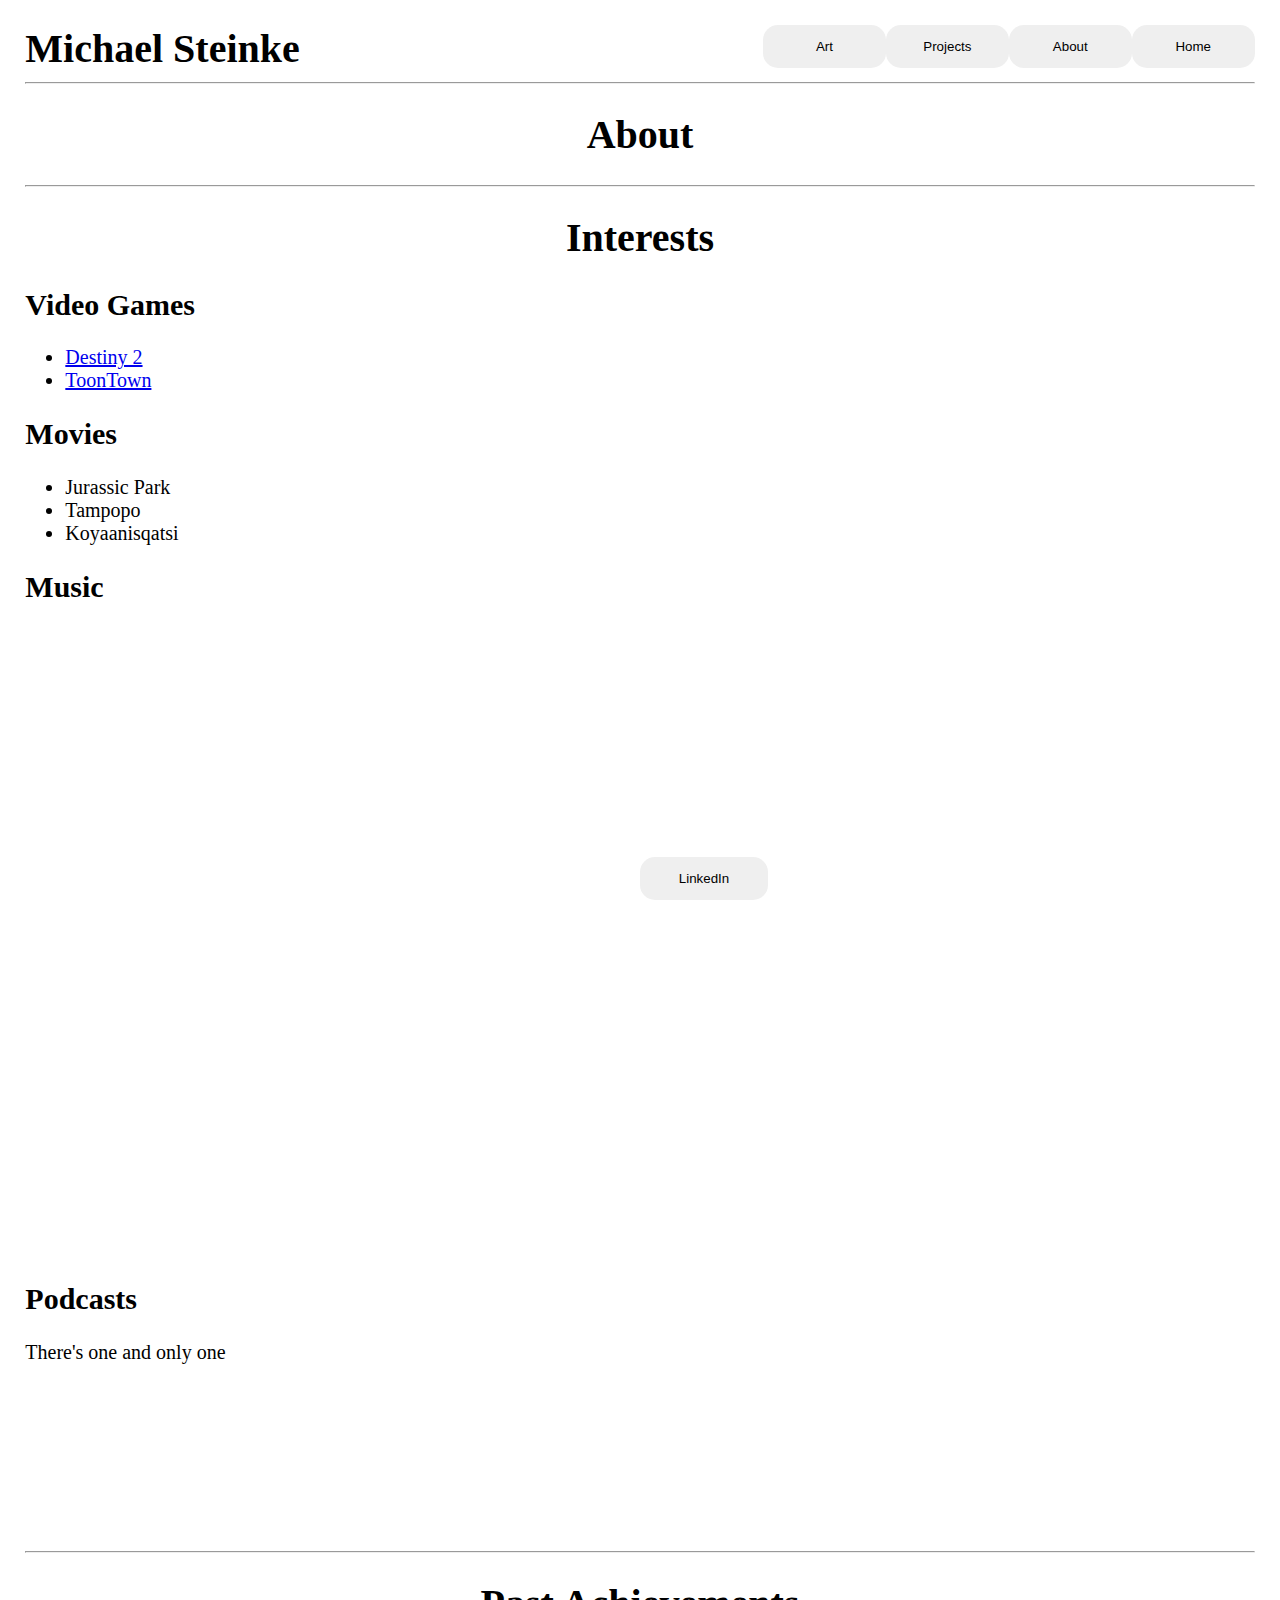
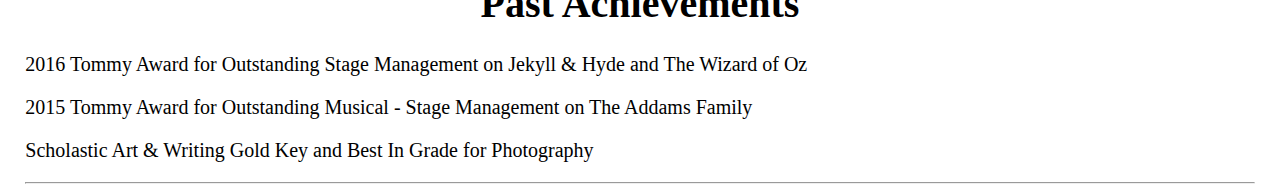
==== about.html @ d2adff9c "General update" ====
<!DOCTYPE html>
<html lang="en">
<head>
    <link rel="stylesheet" href="styles/style.css">
    <script src="https://code.jquery.com/jquery-3.7.0.js"></script>
    <script> 
        $(function(){
          $("#header").load("header.html"); 
          $("#footer").load("footer.html"); 
        });
    </script>
<body>
    <div id="header"></div> </head>

    <h1>About</h1>
    <hr>
    <h1>Interests</h1>

    <h2>Video Games</h2>
        <ul>
            <li><a href="https://www.bungie.net/7/en/Destiny">Destiny 2</a></li>
            <li><a href="https://www.toontownrewritten.com/">ToonTown</a></li>
        </ul>

    <h2>Movies</h2>
        <ul>
            <li><a>Jurassic Park</a></li>
            <li><a>Tampopo</a></li>
            <li><a>Koyaanisqatsi</a></li>
        </ul>

    <h2>Music</h2>
    <iframe style="border-radius:12px" src="https://open.spotify.com/embed/artist/5DD5GZd4ElmQTy9NleMvKJ?utm_source=generator" width="100%" height="152" frameBorder="0" allowfullscreen="" allow="autoplay; clipboard-write; encrypted-media; fullscreen; picture-in-picture" loading="lazy"></iframe>
    <iframe style="border-radius:12px" src="https://open.spotify.com/embed/artist/3CkvROUTQ6nRi9yQOcsB50?utm_source=generator" width="100%" height="152" frameBorder="0" allowfullscreen="" allow="autoplay; clipboard-write; encrypted-media; fullscreen; picture-in-picture" loading="lazy"></iframe>
    <iframe style="border-radius:12px" src="https://open.spotify.com/embed/artist/69lxxQvsfAIoQbB20bEPFC?utm_source=generator&theme=0" width="100%" height="152" frameBorder="0" allowfullscreen="" allow="autoplay; clipboard-write; encrypted-media; fullscreen; picture-in-picture" loading="lazy"></iframe>
    <iframe style="border-radius:12px" src="https://open.spotify.com/embed/artist/2LvhyFvUCDJ7gFuEBOcrM8?utm_source=generator&theme=0" width="100%" height="152" frameBorder="0" allowfullscreen="" allow="autoplay; clipboard-write; encrypted-media; fullscreen; picture-in-picture" loading="lazy"></iframe>

    <h2>Podcasts</h2>
    <p>There's one and only one</p>
    <iframe style="border-radius:12px" src="https://open.spotify.com/embed/show/5Sffly5o4mPetmnTR9zsWh?utm_source=generator" width="100%" height="152" frameBorder="0" allowfullscreen="" allow="autoplay; clipboard-write; encrypted-media; fullscreen; picture-in-picture" loading="lazy"></iframe>
    <hr>

    <h1>Past Achievements</h1>
    <p>2016 Tommy Award for Outstanding Stage Management on Jekyll & Hyde and The Wizard of Oz</p>
    <p>2015 Tommy Award for Outstanding Musical - Stage Management on The Addams Family</p>
    <p>Scholastic Art & Writing Gold Key and Best In Grade for Photography</p>

    <div id="footer"></div>
</body>
</html>
---- styles/style.css ----
body, html {
    height: 100%;
    margin: 1%;
    font-size: calc(15px + 0.390625vw); /* https://matthewjamestaylor.com/responsive-font-size */
}

#header-element {
    display: inline;
}

#footer-element {
    position: fixed;
    bottom: 0;
    left: 50%;
}

.tablink {
    float: right;
    border-radius: 15px;
    border: none;
    outline: none;
    cursor: pointer;
    padding: 14px 16px;
    width: 10%;
}

.tablink:hover {
    background-color: #e0218a;
}

img {
    border-radius: 15px;
    width: 50%;
}

h1 {
    text-align: center;
}

p {
    text-align: justify;
}
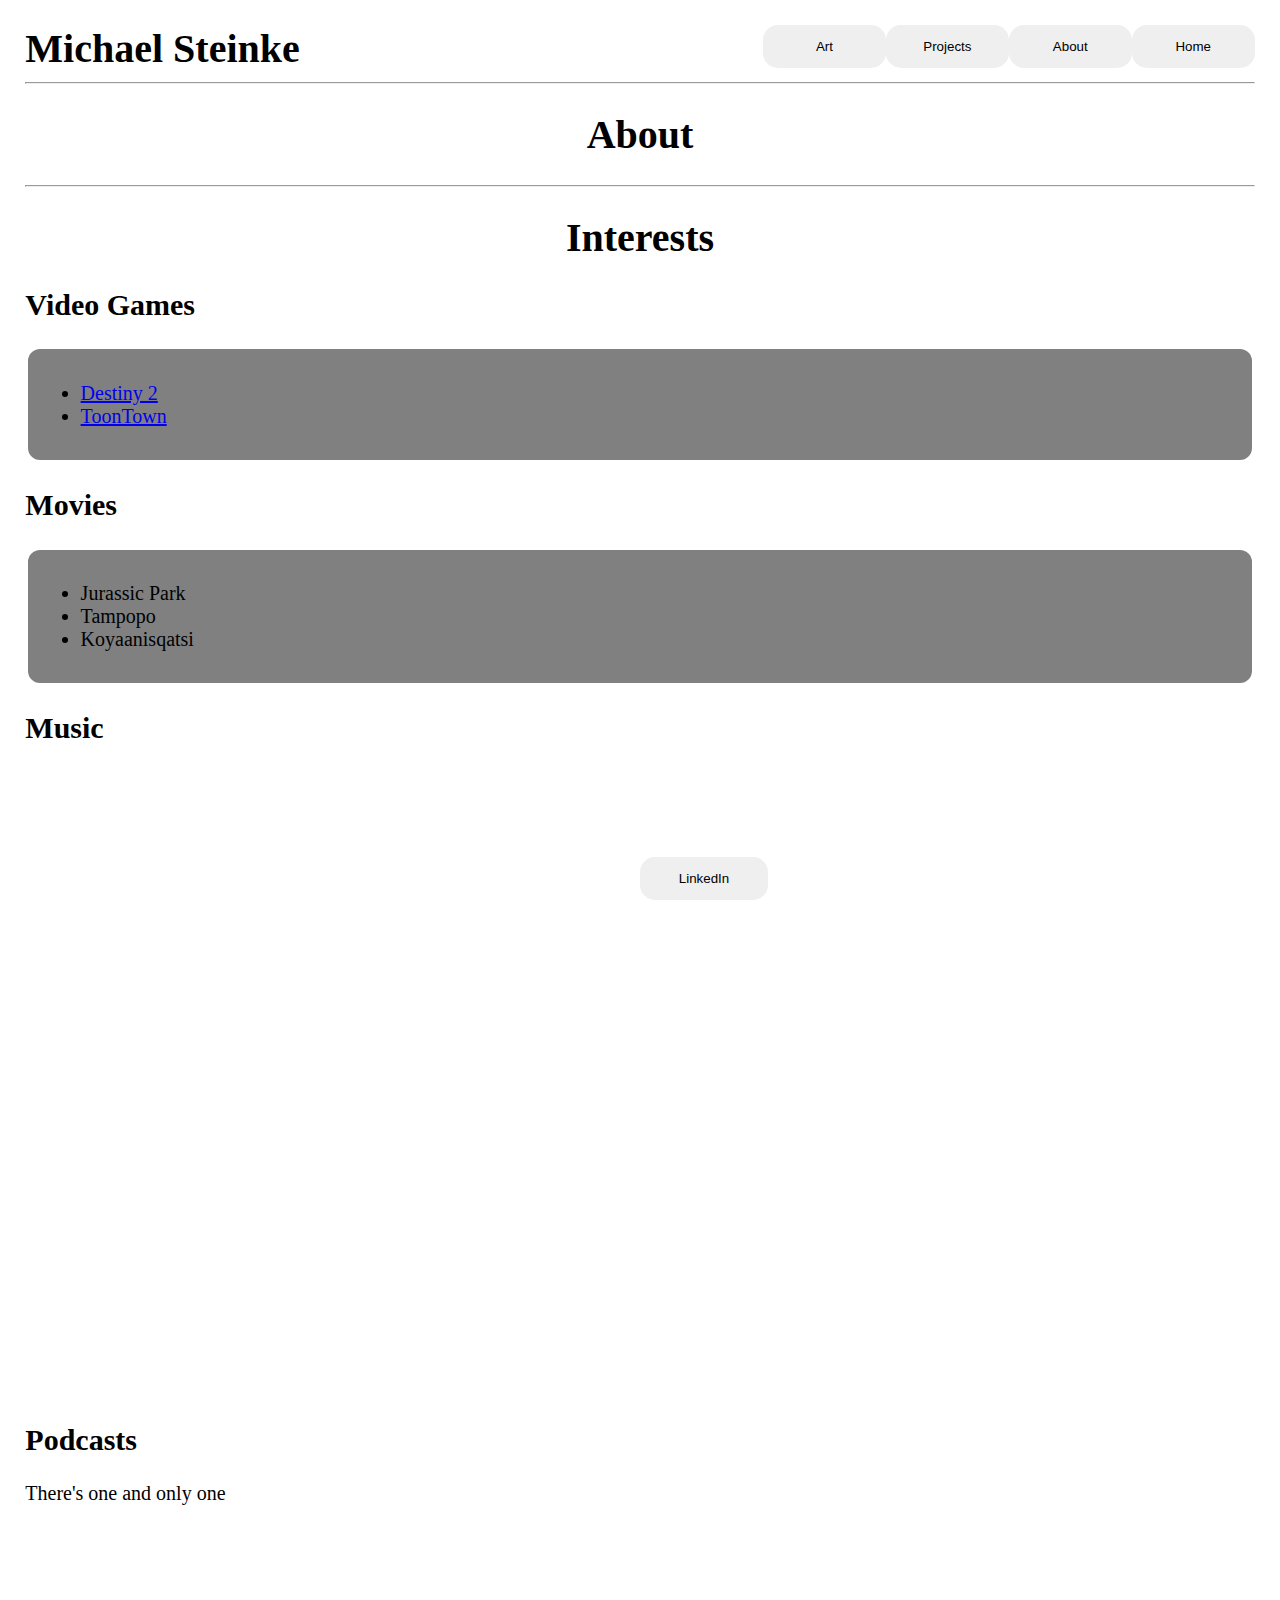
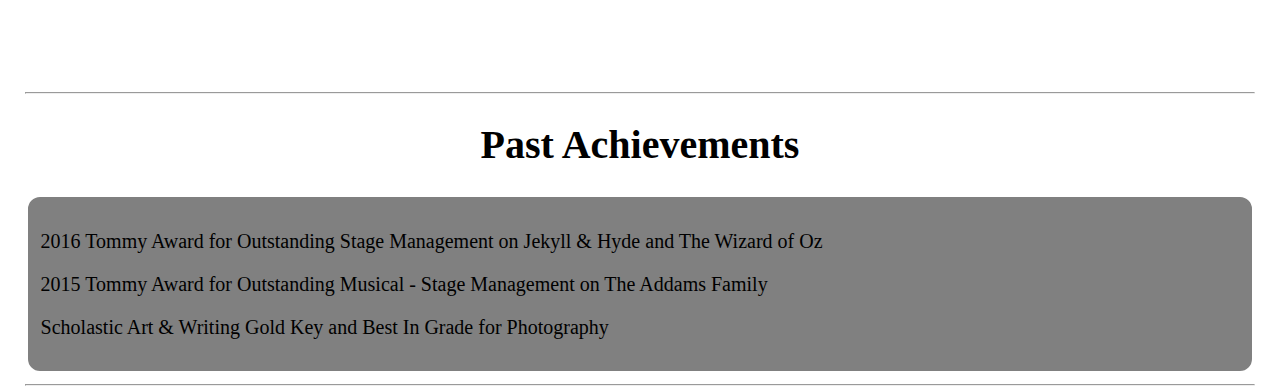
==== commit d389a6cd: "Added card class" ====
--- a/about.html
+++ b/about.html
@@ -17,17 +17,21 @@
     <h1>Interests</h1>
 
     <h2>Video Games</h2>
+    <div class="card">
         <ul>
             <li><a href="https://www.bungie.net/7/en/Destiny">Destiny 2</a></li>
             <li><a href="https://www.toontownrewritten.com/">ToonTown</a></li>
         </ul>
-
+    </div>
+    
     <h2>Movies</h2>
+    <div class="card">
         <ul>
             <li><a>Jurassic Park</a></li>
             <li><a>Tampopo</a></li>
             <li><a>Koyaanisqatsi</a></li>
         </ul>
+    </div>
 
     <h2>Music</h2>
     <iframe style="border-radius:12px" src="https://open.spotify.com/embed/artist/5DD5GZd4ElmQTy9NleMvKJ?utm_source=generator" width="100%" height="152" frameBorder="0" allowfullscreen="" allow="autoplay; clipboard-write; encrypted-media; fullscreen; picture-in-picture" loading="lazy"></iframe>
@@ -41,9 +45,11 @@
     <hr>
 
     <h1>Past Achievements</h1>
-    <p>2016 Tommy Award for Outstanding Stage Management on Jekyll & Hyde and The Wizard of Oz</p>
-    <p>2015 Tommy Award for Outstanding Musical - Stage Management on The Addams Family</p>
-    <p>Scholastic Art & Writing Gold Key and Best In Grade for Photography</p>
+    <div class="card">
+        <p>2016 Tommy Award for Outstanding Stage Management on Jekyll & Hyde and The Wizard of Oz</p>
+        <p>2015 Tommy Award for Outstanding Musical - Stage Management on The Addams Family</p>
+        <p>Scholastic Art & Writing Gold Key and Best In Grade for Photography</p>
+    </div>
 
     <div id="footer"></div>
 </body>
--- a/styles/style.css
+++ b/styles/style.css
@@ -28,6 +28,14 @@
     background-color: #e0218a;
 }
 
+.card {
+    background-color: gray;
+    border-radius: 15px;
+    padding: 1% 1%;
+    border-style: solid;
+    border-color: white;
+}
+
 img {
     border-radius: 15px;
     width: 50%;
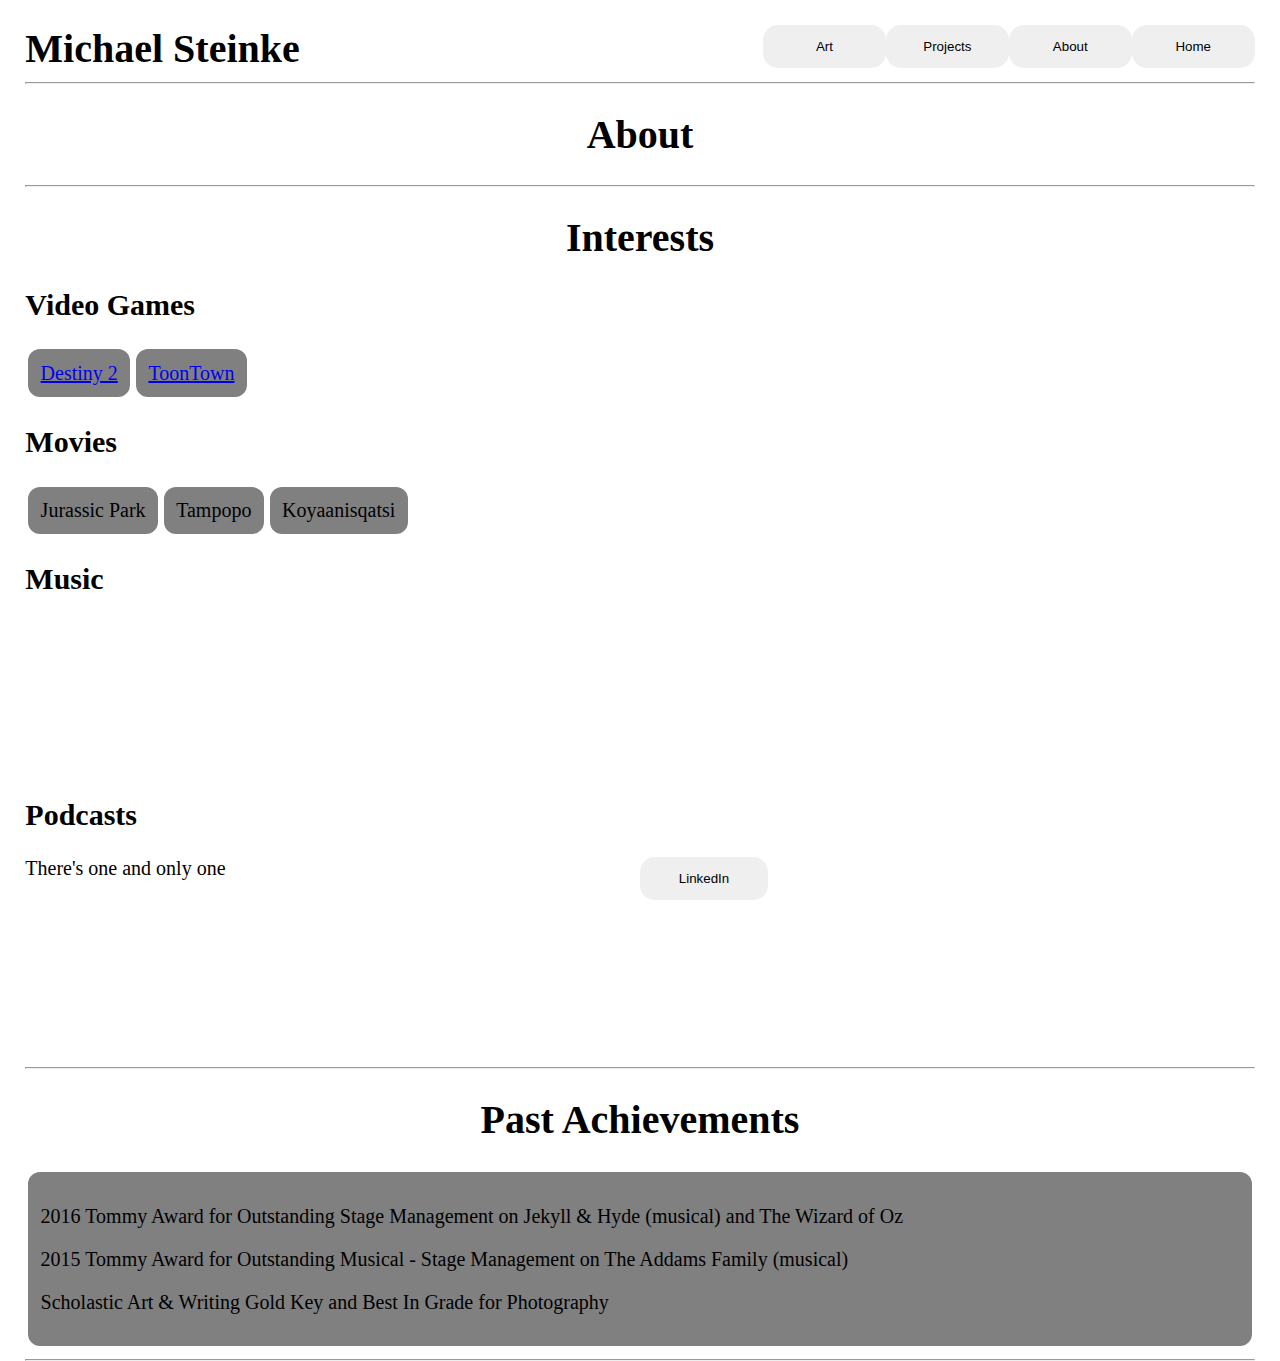
==== commit a12e6e3b: "Created card-container" ====
--- a/about.html
+++ b/about.html
@@ -17,37 +17,46 @@
     <h1>Interests</h1>
 
     <h2>Video Games</h2>
-    <div class="card">
-        <ul>
-            <li><a href="https://www.bungie.net/7/en/Destiny">Destiny 2</a></li>
-            <li><a href="https://www.toontownrewritten.com/">ToonTown</a></li>
-        </ul>
+    <div class="card-container">
+        <div class="card">
+            <a href="https://www.bungie.net/7/en/Destiny">Destiny 2</a>
+        </div>
+        <div class="card">
+            <a href="https://www.toontownrewritten.com/">ToonTown</a>
+        </div>
     </div>
-    
+
     <h2>Movies</h2>
-    <div class="card">
-        <ul>
-            <li><a>Jurassic Park</a></li>
-            <li><a>Tampopo</a></li>
-            <li><a>Koyaanisqatsi</a></li>
-        </ul>
+    <div class="card-container">
+        <div class="card">
+            <a>Jurassic Park</a>
+        </div>
+        <div class="card">
+            <a>Tampopo</a>
+        </div>
+        <div class="card">
+            <a>Koyaanisqatsi</a>
+        </div>
     </div>
 
     <h2>Music</h2>
-    <iframe style="border-radius:12px" src="https://open.spotify.com/embed/artist/5DD5GZd4ElmQTy9NleMvKJ?utm_source=generator" width="100%" height="152" frameBorder="0" allowfullscreen="" allow="autoplay; clipboard-write; encrypted-media; fullscreen; picture-in-picture" loading="lazy"></iframe>
-    <iframe style="border-radius:12px" src="https://open.spotify.com/embed/artist/3CkvROUTQ6nRi9yQOcsB50?utm_source=generator" width="100%" height="152" frameBorder="0" allowfullscreen="" allow="autoplay; clipboard-write; encrypted-media; fullscreen; picture-in-picture" loading="lazy"></iframe>
-    <iframe style="border-radius:12px" src="https://open.spotify.com/embed/artist/69lxxQvsfAIoQbB20bEPFC?utm_source=generator&theme=0" width="100%" height="152" frameBorder="0" allowfullscreen="" allow="autoplay; clipboard-write; encrypted-media; fullscreen; picture-in-picture" loading="lazy"></iframe>
-    <iframe style="border-radius:12px" src="https://open.spotify.com/embed/artist/2LvhyFvUCDJ7gFuEBOcrM8?utm_source=generator&theme=0" width="100%" height="152" frameBorder="0" allowfullscreen="" allow="autoplay; clipboard-write; encrypted-media; fullscreen; picture-in-picture" loading="lazy"></iframe>
+    <div class="card-container">
+        <iframe style="border-radius:12px" src="https://open.spotify.com/embed/artist/5DD5GZd4ElmQTy9NleMvKJ?utm_source=generator" width="100%" height="152" frameBorder="0" allowfullscreen="" allow="autoplay; clipboard-write; encrypted-media; fullscreen; picture-in-picture" loading="lazy"></iframe>
+        <iframe style="border-radius:12px" src="https://open.spotify.com/embed/artist/3CkvROUTQ6nRi9yQOcsB50?utm_source=generator" width="100%" height="152" frameBorder="0" allowfullscreen="" allow="autoplay; clipboard-write; encrypted-media; fullscreen; picture-in-picture" loading="lazy"></iframe>
+        <iframe style="border-radius:12px" src="https://open.spotify.com/embed/artist/69lxxQvsfAIoQbB20bEPFC?utm_source=generator&theme=0" width="100%" height="152" frameBorder="0" allowfullscreen="" allow="autoplay; clipboard-write; encrypted-media; fullscreen; picture-in-picture" loading="lazy"></iframe>
+        <iframe style="border-radius:12px" src="https://open.spotify.com/embed/artist/2LvhyFvUCDJ7gFuEBOcrM8?utm_source=generator&theme=0" width="100%" height="152" frameBorder="0" allowfullscreen="" allow="autoplay; clipboard-write; encrypted-media; fullscreen; picture-in-picture" loading="lazy"></iframe>
+    </div>
 
     <h2>Podcasts</h2>
     <p>There's one and only one</p>
     <iframe style="border-radius:12px" src="https://open.spotify.com/embed/show/5Sffly5o4mPetmnTR9zsWh?utm_source=generator" width="100%" height="152" frameBorder="0" allowfullscreen="" allow="autoplay; clipboard-write; encrypted-media; fullscreen; picture-in-picture" loading="lazy"></iframe>
+    
     <hr>
 
     <h1>Past Achievements</h1>
     <div class="card">
-        <p>2016 Tommy Award for Outstanding Stage Management on Jekyll & Hyde and The Wizard of Oz</p>
-        <p>2015 Tommy Award for Outstanding Musical - Stage Management on The Addams Family</p>
+        <p>2016 Tommy Award for Outstanding Stage Management on Jekyll & Hyde (musical) and The Wizard of Oz</p>
+        <p>2015 Tommy Award for Outstanding Musical - Stage Management on The Addams Family (musical)</p>
         <p>Scholastic Art & Writing Gold Key and Best In Grade for Photography</p>
     </div>
 
--- a/styles/style.css
+++ b/styles/style.css
@@ -1,39 +1,8 @@
+/* Elements */
 body, html {
     height: 100%;
     margin: 1%;
     font-size: calc(15px + 0.390625vw); /* https://matthewjamestaylor.com/responsive-font-size */
-}
-
-#header-element {
-    display: inline;
-}
-
-#footer-element {
-    position: fixed;
-    bottom: 0;
-    left: 50%;
-}
-
-.tablink {
-    float: right;
-    border-radius: 15px;
-    border: none;
-    outline: none;
-    cursor: pointer;
-    padding: 14px 16px;
-    width: 10%;
-}
-
-.tablink:hover {
-    background-color: #e0218a;
-}
-
-.card {
-    background-color: gray;
-    border-radius: 15px;
-    padding: 1% 1%;
-    border-style: solid;
-    border-color: white;
 }
 
 img {
@@ -47,4 +16,47 @@
 
 p {
     text-align: justify;
+}
+
+/* ID */
+#header-element {
+    display: inline;
+}
+
+#footer-element {
+    position: fixed;
+    bottom: 0;
+    left: 50%;
+}
+
+/* Classes */
+.tablink {
+    float: right;
+    border-radius: 15px;
+    border: none;
+    outline: none;
+    cursor: pointer;
+    padding: 14px 16px;
+    width: 10%;
+}
+
+.tablink:hover {
+    border-color: #e0218a;
+}
+
+.card {
+    background-color: gray;
+    border-radius: 15px;
+    padding: 1% 1%;
+    border-style: solid;
+    border-color: white;
+    flex-shrink: 0;
+}
+
+.card-container {
+    display: flex;
+    overflow-x: auto;
+    scroll-snap-type: x mandatory;
+    -webkit-overflow-scrolling: touch;
+    width: 100%;
 }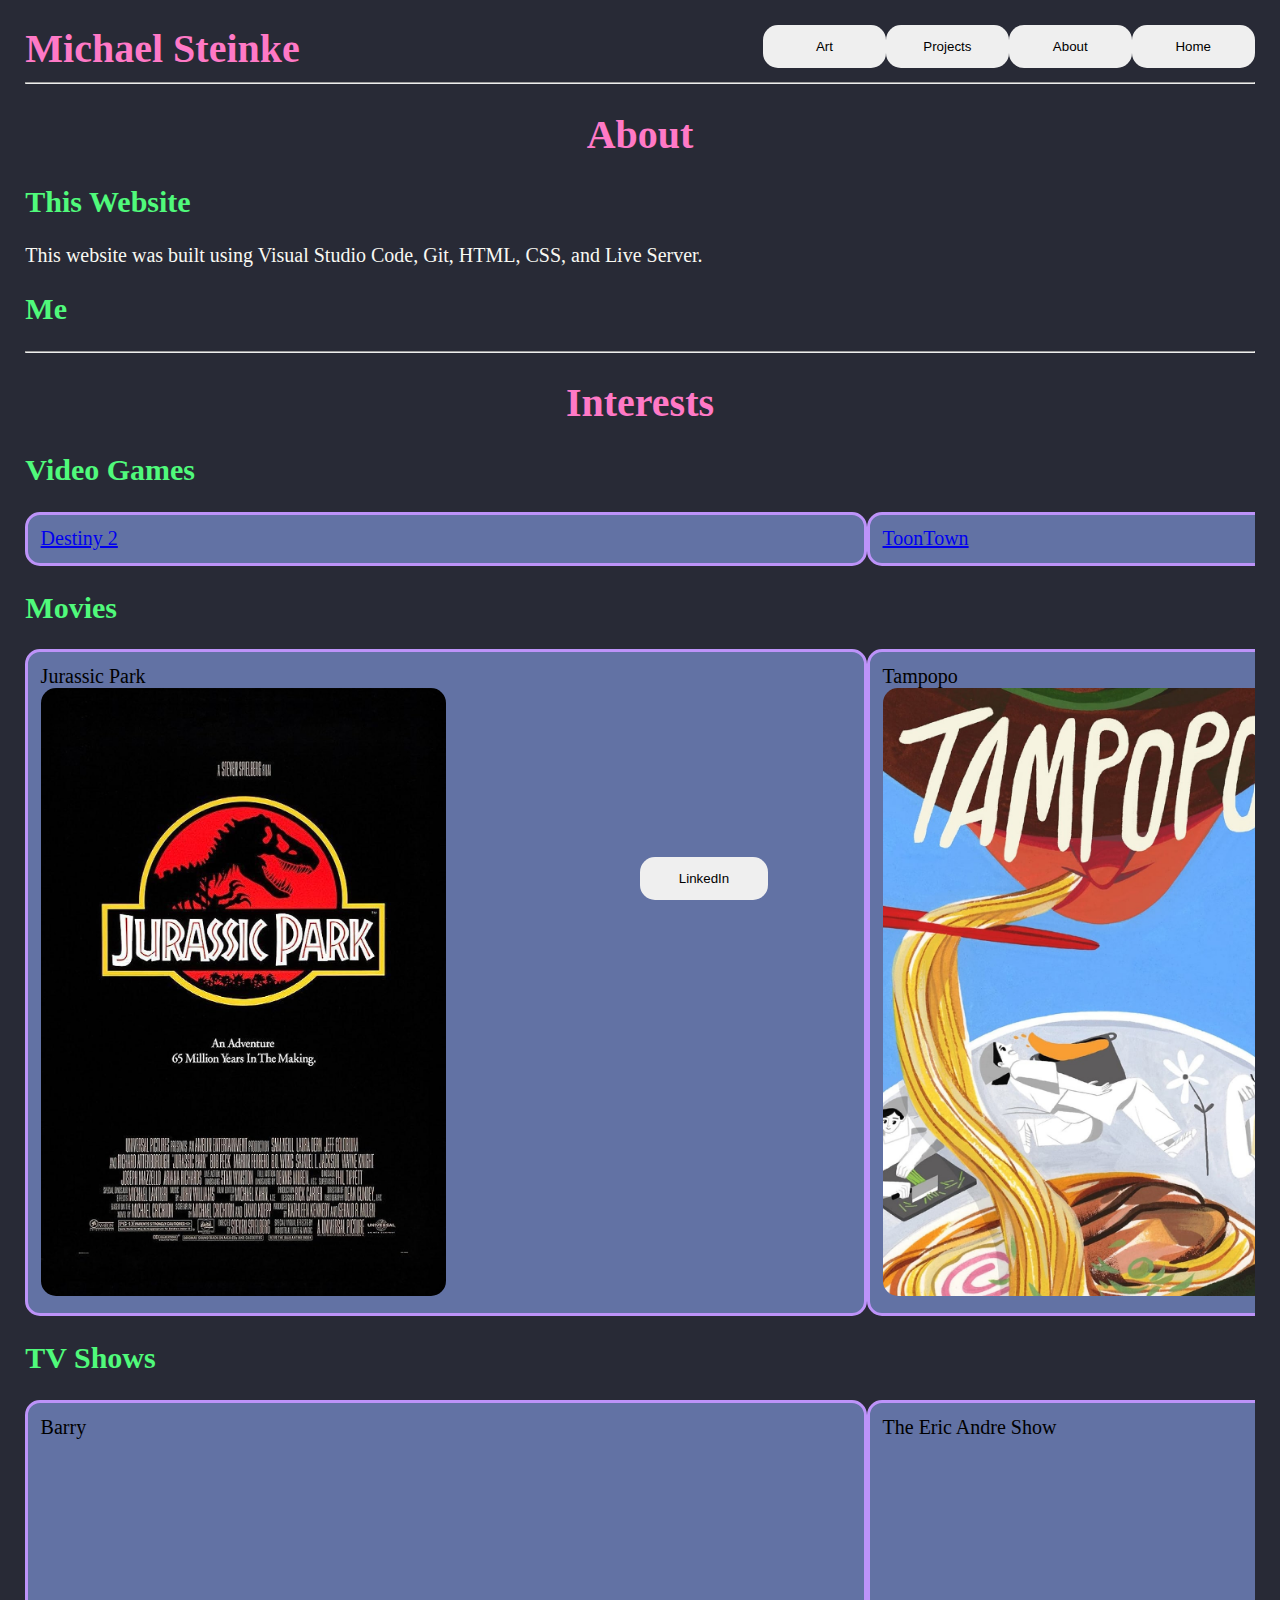
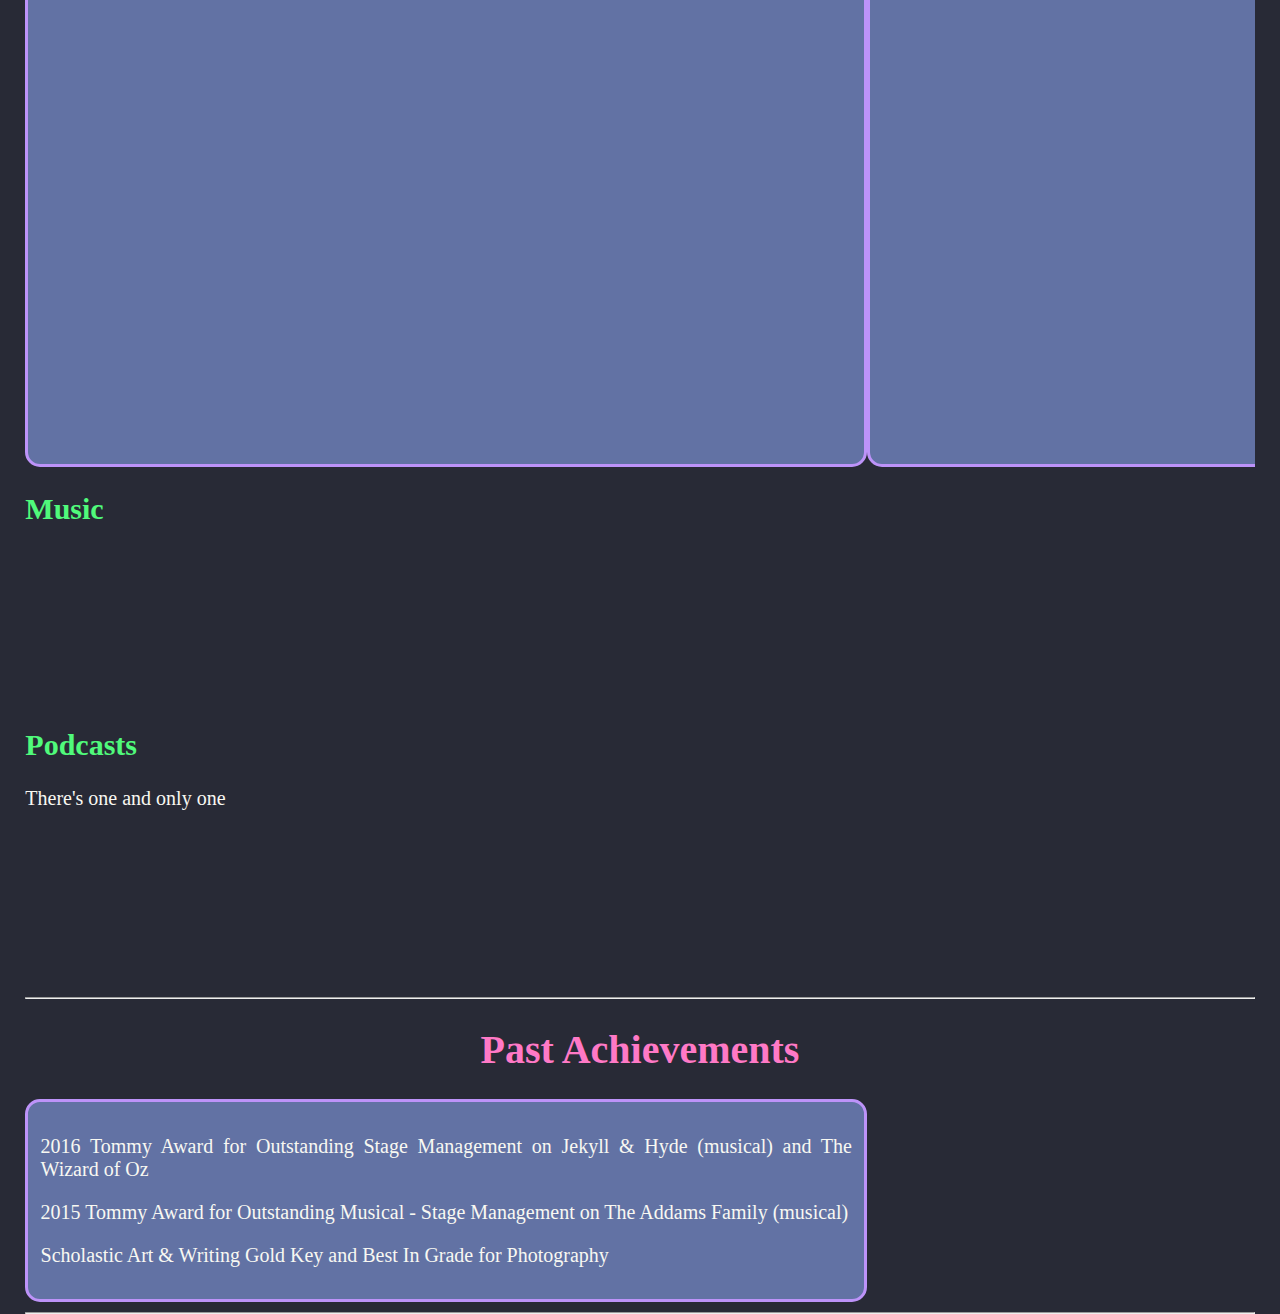
==== commit 18fb34fe: "General Update" ====
--- a/about.html
+++ b/about.html
@@ -13,6 +13,10 @@
     <div id="header"></div> </head>
 
     <h1>About</h1>
+    <h2>This Website</h2>
+    <p>This website was built using Visual Studio Code, Git, HTML, CSS, and Live Server.</p>
+    <h2>Me</h2>
+    <p></p>
     <hr>
     <h1>Interests</h1>
 
@@ -24,21 +28,51 @@
         <div class="card">
             <a href="https://www.toontownrewritten.com/">ToonTown</a>
         </div>
+        <div class="card">
+            <a>Diablo 4</a>
+        </div>
+        <div class="card">
+            <a>Sea of Thieves</a>
+        </div>
     </div>
 
     <h2>Movies</h2>
     <div class="card-container">
         <div class="card">
-            <a>Jurassic Park</a>
+            <div>Jurassic Park</div>
+            <img src="images/movies/jurassic park.jpg">
         </div>
         <div class="card">
-            <a>Tampopo</a>
+            <div>Tampopo</div>
+            <img src="images/movies/tampopo.jpg">
         </div>
         <div class="card">
-            <a>Koyaanisqatsi</a>
+            <div>Koyaanisqatsi</div>
+            <img src="images/movies/koyaanisqatsi.jpg">
+        </div>
+        <div class="card">
+            <div>Eraserhead</div>
+            <img src="images/movies/eraserhead.jpg">
         </div>
     </div>
 
+    <h2>TV Shows</h2>
+    <div class="card-container">
+        <div class="card">
+            <div>Barry</div>
+        </div>
+        <div class="card">
+            <div>The Eric Andre Show</div>
+        </div>
+        <div class="card">
+            <div>The Sopranos</div>
+            <img src="images/tv shows/the sopranos.jpg">
+        </div>
+        <div class="card">
+            <div>Twin Peaks</div>
+            <img src="images/tv shows/twin peaks.jpg">
+        </div>
+    </div>
     <h2>Music</h2>
     <div class="card-container">
         <iframe style="border-radius:12px" src="https://open.spotify.com/embed/artist/5DD5GZd4ElmQTy9NleMvKJ?utm_source=generator" width="100%" height="152" frameBorder="0" allowfullscreen="" allow="autoplay; clipboard-write; encrypted-media; fullscreen; picture-in-picture" loading="lazy"></iframe>
--- a/styles/style.css
+++ b/styles/style.css
@@ -3,6 +3,7 @@
     height: 100%;
     margin: 1%;
     font-size: calc(15px + 0.390625vw); /* https://matthewjamestaylor.com/responsive-font-size */
+    background-color: #282a36;
 }
 
 img {
@@ -12,10 +13,16 @@
 
 h1 {
     text-align: center;
+    color: #ff79c6;
+}
+
+h2, h3 {
+    color: #50fa7b;
 }
 
 p {
     text-align: justify;
+    color: #f8f8f2;
 }
 
 /* ID */
@@ -45,18 +52,25 @@
 }
 
 .card {
-    background-color: gray;
+    background-color: #6272a4;
     border-radius: 15px;
     padding: 1% 1%;
+    width: 66%;
     border-style: solid;
-    border-color: white;
+    border-color: #bd93f9;
     flex-shrink: 0;
+    scroll-snap-align: center;
 }
 
 .card-container {
     display: flex;
     overflow-x: auto;
+    scroll-behavior: smooth;
     scroll-snap-type: x mandatory;
     -webkit-overflow-scrolling: touch;
     width: 100%;
+}
+
+img {
+    object-fit: cover;
 }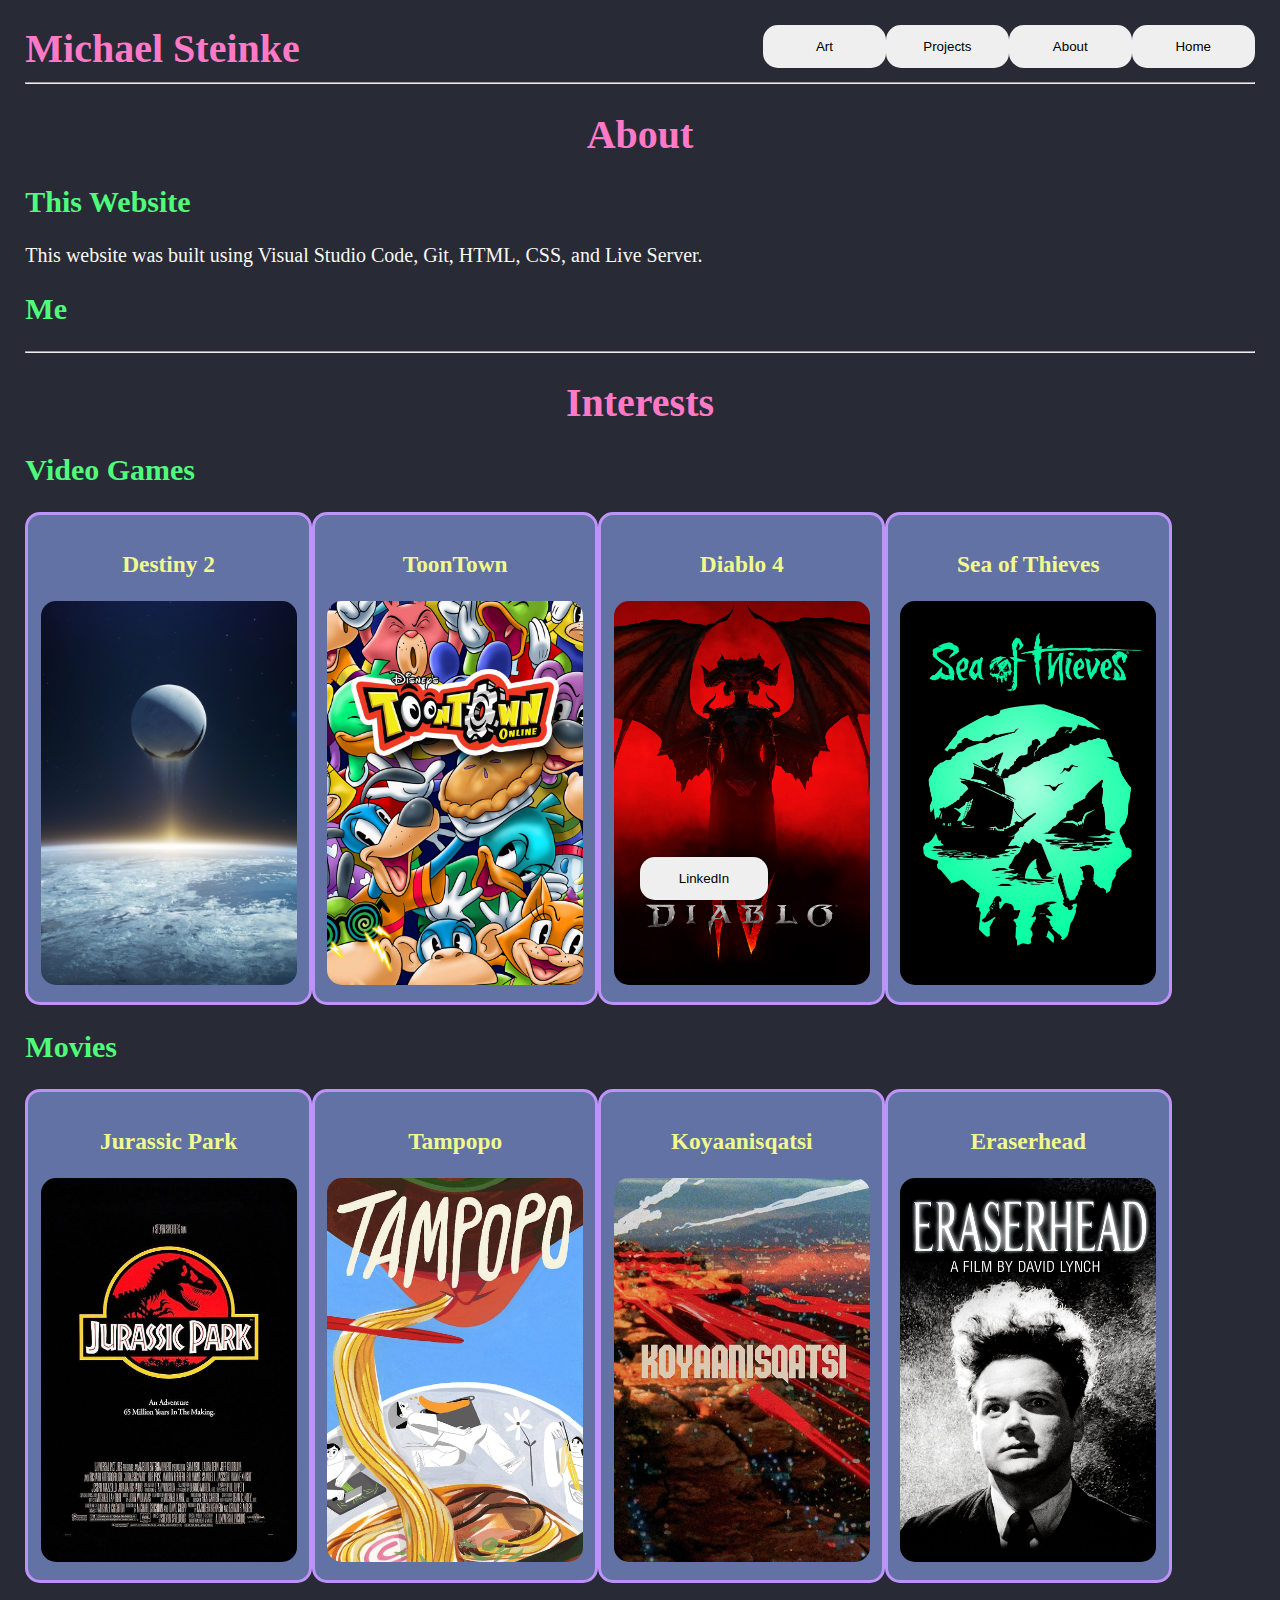
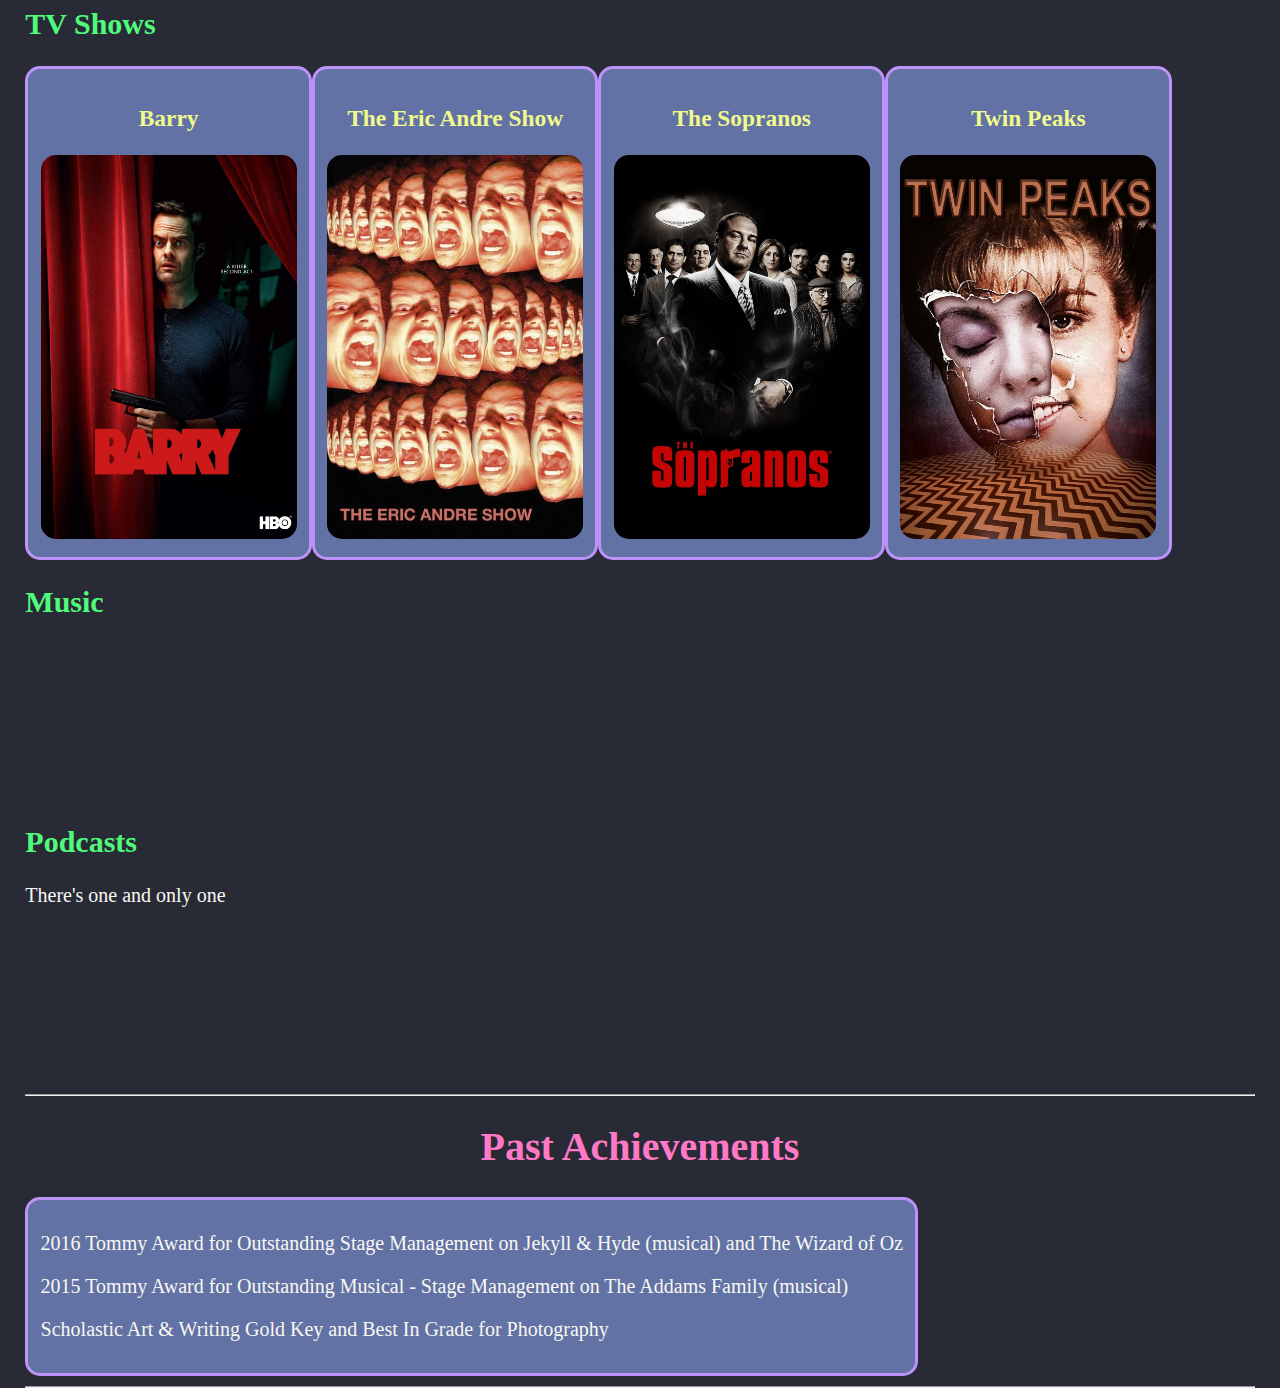
==== commit 1b69b1a6: "General update" ====
--- a/about.html
+++ b/about.html
@@ -23,35 +23,39 @@
     <h2>Video Games</h2>
     <div class="card-container">
         <div class="card">
-            <a href="https://www.bungie.net/7/en/Destiny">Destiny 2</a>
+            <h3>Destiny 2</h3>
+            <img src="images/games/destiny2.jpg">
         </div>
         <div class="card">
-            <a href="https://www.toontownrewritten.com/">ToonTown</a>
+            <h3>ToonTown</h3>
+            <img src="images/games/toontown.jpg">
         </div>
         <div class="card">
-            <a>Diablo 4</a>
+            <h3>Diablo 4</h3>
+            <img src="images/games/diablo4.jpg">
         </div>
         <div class="card">
-            <a>Sea of Thieves</a>
+            <h3>Sea of Thieves</h3>
+            <img src="images/games/sot.jpg">
         </div>
     </div>
 
     <h2>Movies</h2>
     <div class="card-container">
         <div class="card">
-            <div>Jurassic Park</div>
+            <h3>Jurassic Park</h3>
             <img src="images/movies/jurassic park.jpg">
         </div>
         <div class="card">
-            <div>Tampopo</div>
+            <h3>Tampopo</h3>
             <img src="images/movies/tampopo.jpg">
         </div>
         <div class="card">
-            <div>Koyaanisqatsi</div>
+            <h3>Koyaanisqatsi</h3>
             <img src="images/movies/koyaanisqatsi.jpg">
         </div>
         <div class="card">
-            <div>Eraserhead</div>
+            <h3>Eraserhead</h3>
             <img src="images/movies/eraserhead.jpg">
         </div>
     </div>
@@ -59,20 +63,23 @@
     <h2>TV Shows</h2>
     <div class="card-container">
         <div class="card">
-            <div>Barry</div>
+            <h3>Barry</h3>
+            <img src="images/tv shows/barry.jpg">
         </div>
         <div class="card">
-            <div>The Eric Andre Show</div>
+            <h3>The Eric Andre Show</h3>
+            <img src="images/tv shows/teas.jpg">
         </div>
         <div class="card">
-            <div>The Sopranos</div>
+            <h3>The Sopranos</h3>
             <img src="images/tv shows/the sopranos.jpg">
         </div>
         <div class="card">
-            <div>Twin Peaks</div>
+            <h3>Twin Peaks</h3>
             <img src="images/tv shows/twin peaks.jpg">
         </div>
     </div>
+    
     <h2>Music</h2>
     <div class="card-container">
         <iframe style="border-radius:12px" src="https://open.spotify.com/embed/artist/5DD5GZd4ElmQTy9NleMvKJ?utm_source=generator" width="100%" height="152" frameBorder="0" allowfullscreen="" allow="autoplay; clipboard-write; encrypted-media; fullscreen; picture-in-picture" loading="lazy"></iframe>
--- a/styles/style.css
+++ b/styles/style.css
@@ -52,18 +52,23 @@
 }
 
 .card {
+    display: inline-table;
     background-color: #6272a4;
     border-radius: 15px;
     padding: 1% 1%;
-    width: 66%;
     border-style: solid;
     border-color: #bd93f9;
     flex-shrink: 0;
     scroll-snap-align: center;
 }
 
+.card h3 {
+    color:#f1fa8c;
+    text-align: center;
+}
+
 .card-container {
-    display: flex;
+    display: inline-flex;
     overflow-x: auto;
     scroll-behavior: smooth;
     scroll-snap-type: x mandatory;
@@ -73,4 +78,6 @@
 
 img {
     object-fit: cover;
+    aspect-ratio: 2/3;
+    width: 20vw;
 }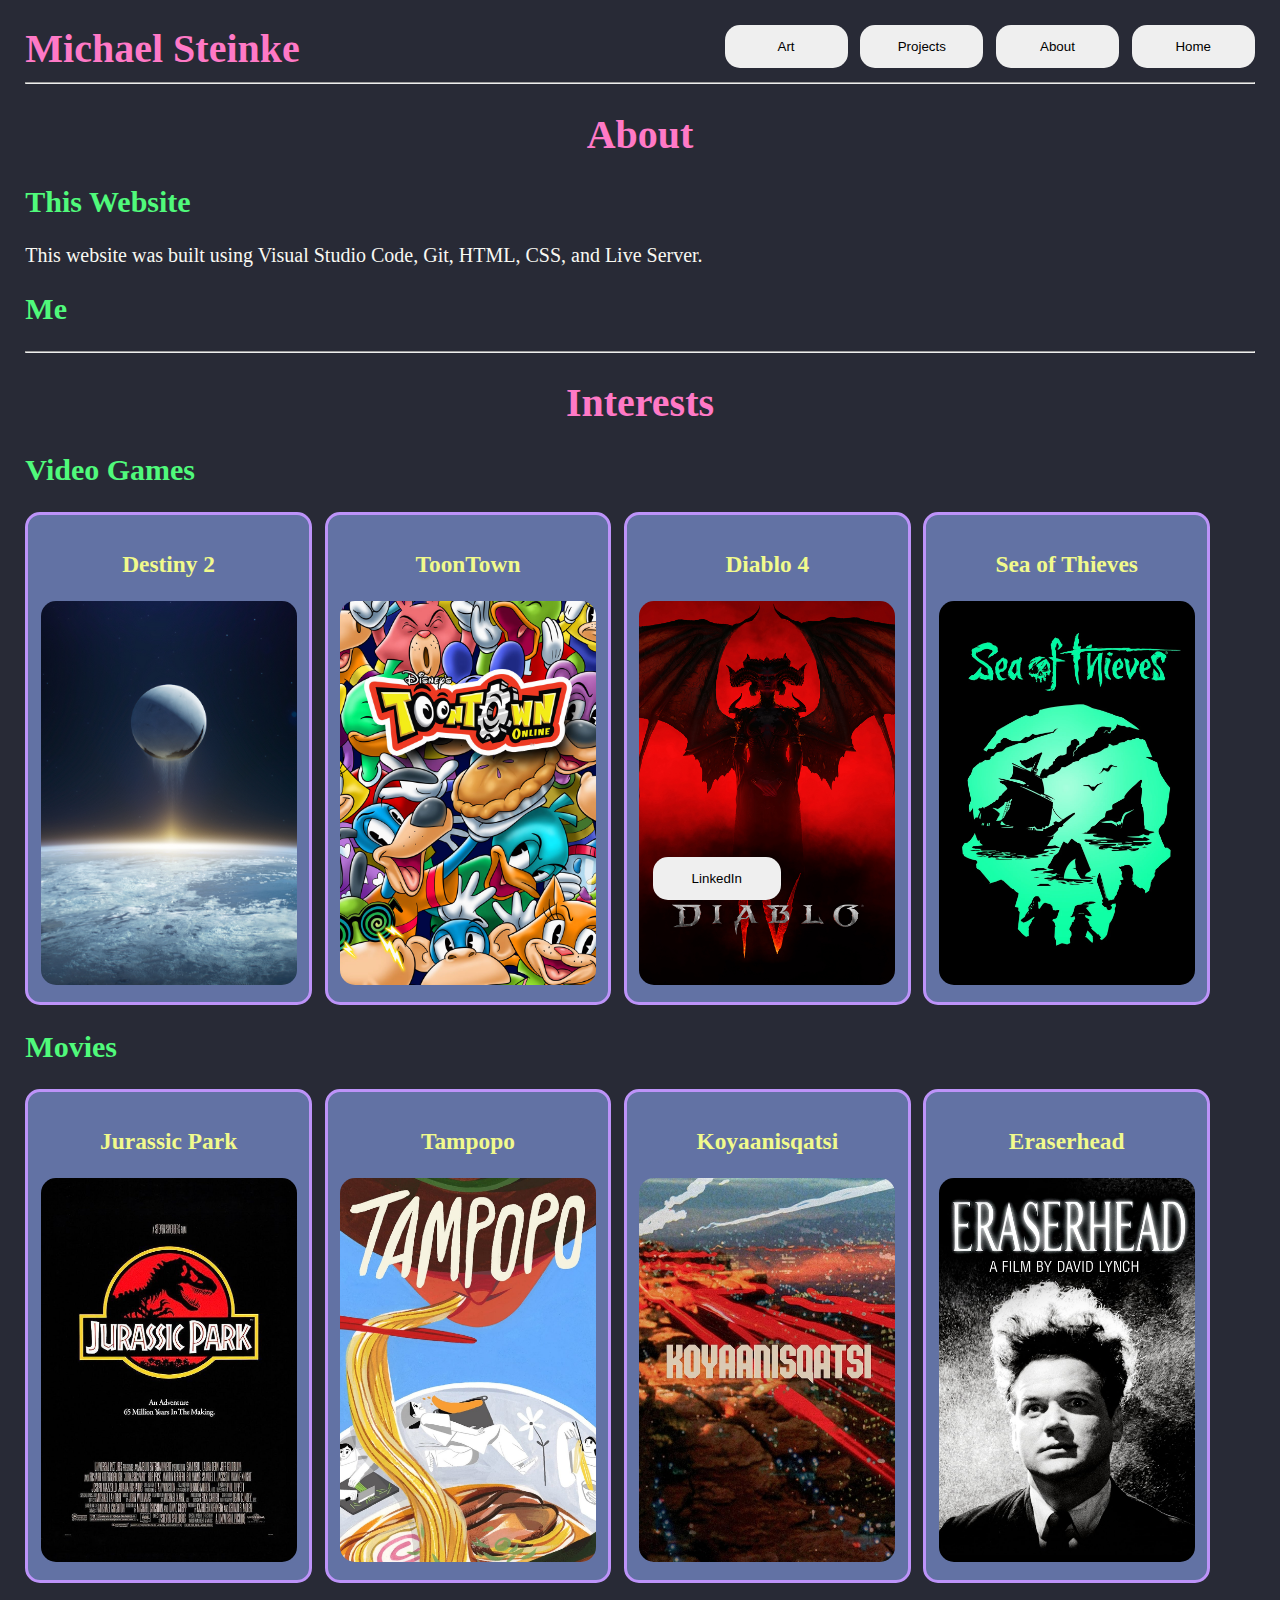
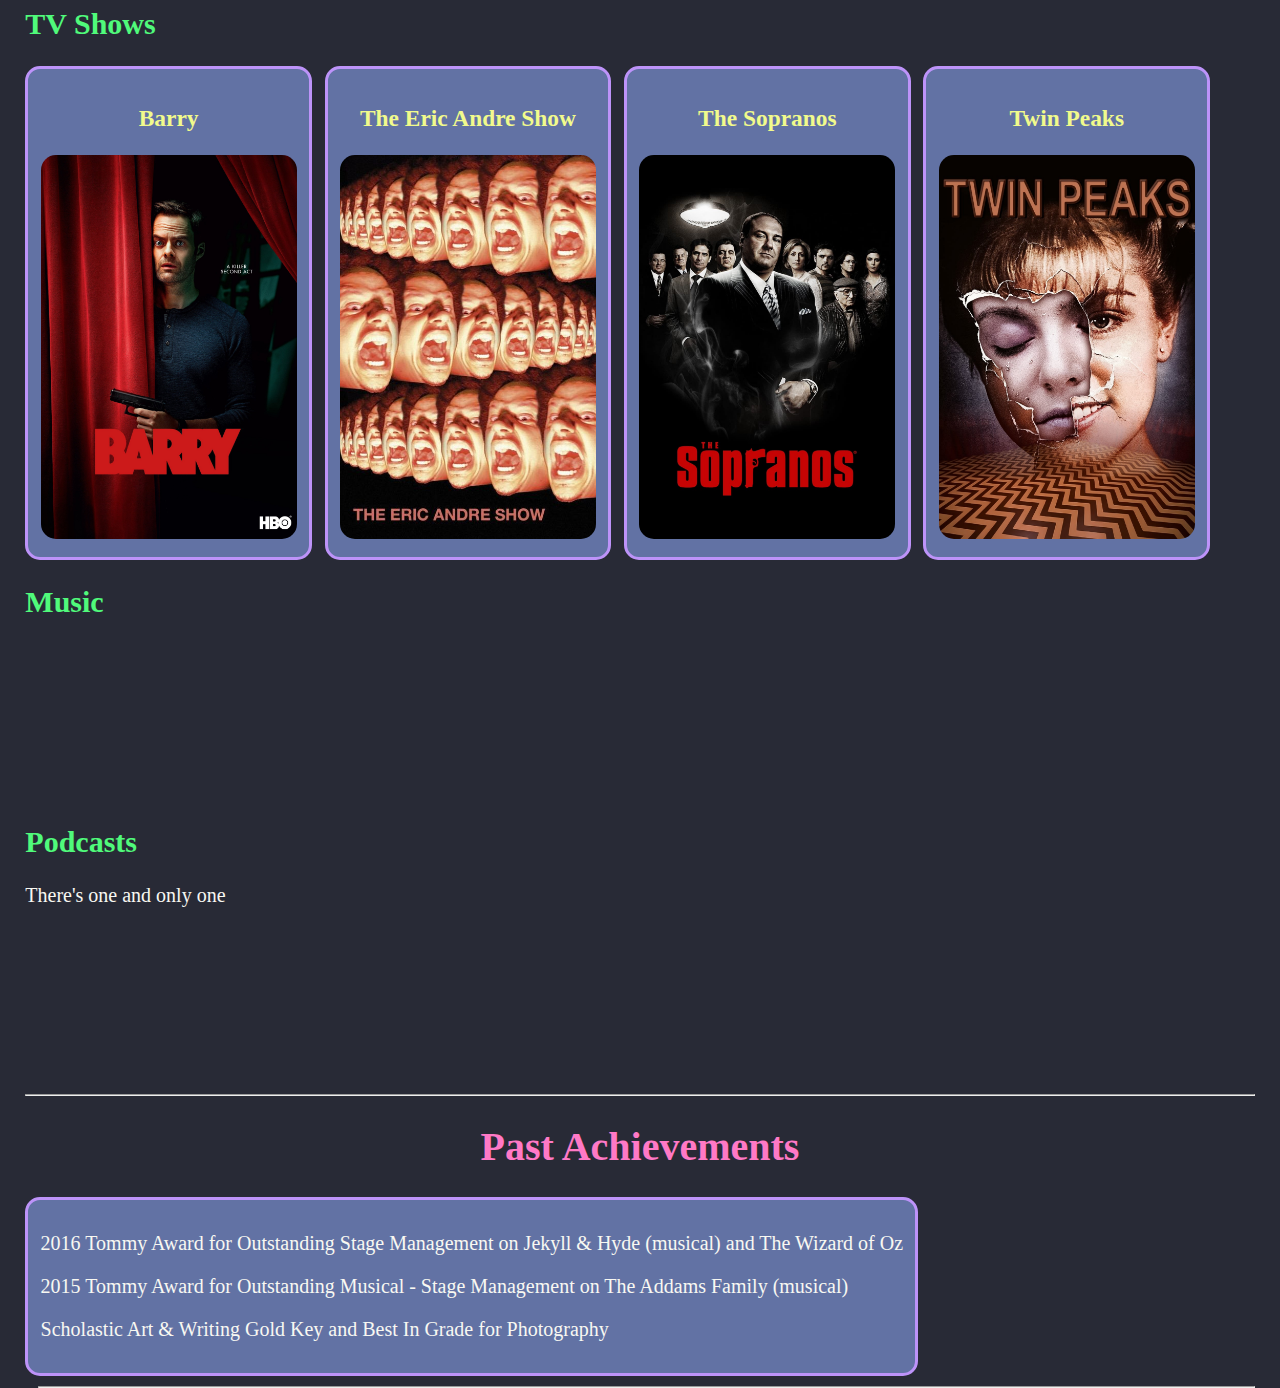
==== commit 42d39845: "General update" ====
--- a/about.html
+++ b/about.html
@@ -82,10 +82,10 @@
     
     <h2>Music</h2>
     <div class="card-container">
-        <iframe style="border-radius:12px" src="https://open.spotify.com/embed/artist/5DD5GZd4ElmQTy9NleMvKJ?utm_source=generator" width="100%" height="152" frameBorder="0" allowfullscreen="" allow="autoplay; clipboard-write; encrypted-media; fullscreen; picture-in-picture" loading="lazy"></iframe>
-        <iframe style="border-radius:12px" src="https://open.spotify.com/embed/artist/3CkvROUTQ6nRi9yQOcsB50?utm_source=generator" width="100%" height="152" frameBorder="0" allowfullscreen="" allow="autoplay; clipboard-write; encrypted-media; fullscreen; picture-in-picture" loading="lazy"></iframe>
-        <iframe style="border-radius:12px" src="https://open.spotify.com/embed/artist/69lxxQvsfAIoQbB20bEPFC?utm_source=generator&theme=0" width="100%" height="152" frameBorder="0" allowfullscreen="" allow="autoplay; clipboard-write; encrypted-media; fullscreen; picture-in-picture" loading="lazy"></iframe>
-        <iframe style="border-radius:12px" src="https://open.spotify.com/embed/artist/2LvhyFvUCDJ7gFuEBOcrM8?utm_source=generator&theme=0" width="100%" height="152" frameBorder="0" allowfullscreen="" allow="autoplay; clipboard-write; encrypted-media; fullscreen; picture-in-picture" loading="lazy"></iframe>
+        <div><iframe style="border-radius:12px" src="https://open.spotify.com/embed/artist/5DD5GZd4ElmQTy9NleMvKJ?utm_source=generator" width="100%" height="152" frameBorder="0" allowfullscreen="" allow="autoplay; clipboard-write; encrypted-media; fullscreen; picture-in-picture" loading="lazy"></iframe></div>
+        <div><iframe style="border-radius:12px" src="https://open.spotify.com/embed/artist/3CkvROUTQ6nRi9yQOcsB50?utm_source=generator" width="100%" height="152" frameBorder="0" allowfullscreen="" allow="autoplay; clipboard-write; encrypted-media; fullscreen; picture-in-picture" loading="lazy"></iframe></div>
+        <div><iframe style="border-radius:12px" src="https://open.spotify.com/embed/artist/69lxxQvsfAIoQbB20bEPFC?utm_source=generator&theme=0" width="100%" height="152" frameBorder="0" allowfullscreen="" allow="autoplay; clipboard-write; encrypted-media; fullscreen; picture-in-picture" loading="lazy"></iframe></div>
+        <div><iframe style="border-radius:12px" src="https://open.spotify.com/embed/artist/2LvhyFvUCDJ7gFuEBOcrM8?utm_source=generator&theme=0" width="100%" height="152" frameBorder="0" allowfullscreen="" allow="autoplay; clipboard-write; encrypted-media; fullscreen; picture-in-picture" loading="lazy"></iframe></div>
     </div>
 
     <h2>Podcasts</h2>
--- a/styles/style.css
+++ b/styles/style.css
@@ -8,7 +8,9 @@
 
 img {
     border-radius: 15px;
-    width: 50%;
+    object-fit: cover;
+    aspect-ratio: 2/3;
+    width: 20vw;
 }
 
 h1 {
@@ -23,6 +25,18 @@
 p {
     text-align: justify;
     color: #f8f8f2;
+}
+
+div + div {
+    margin-left: 1vw;
+}
+
+button {
+    margin-left: 1vw;
+}
+
+span {
+    color: #ffb86c;
 }
 
 /* ID */
@@ -74,10 +88,4 @@
     scroll-snap-type: x mandatory;
     -webkit-overflow-scrolling: touch;
     width: 100%;
-}
-
-img {
-    object-fit: cover;
-    aspect-ratio: 2/3;
-    width: 20vw;
 }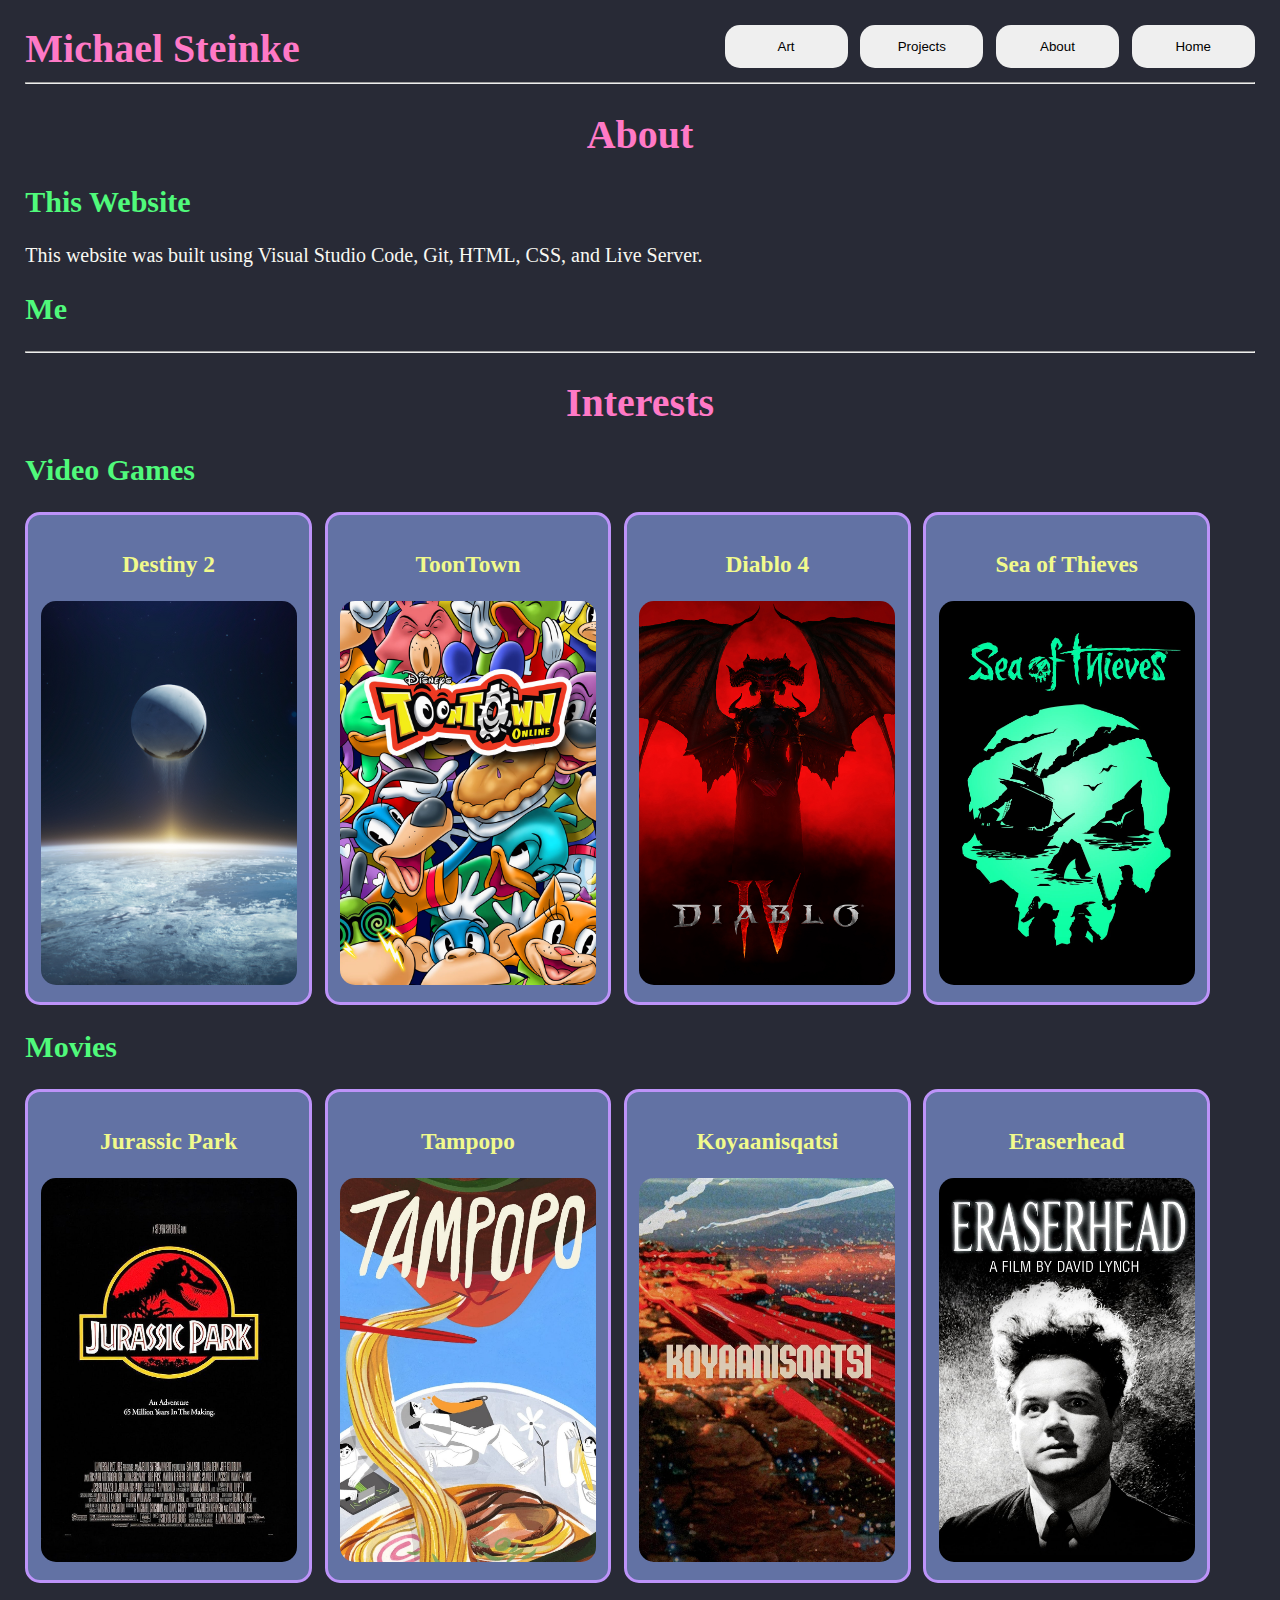
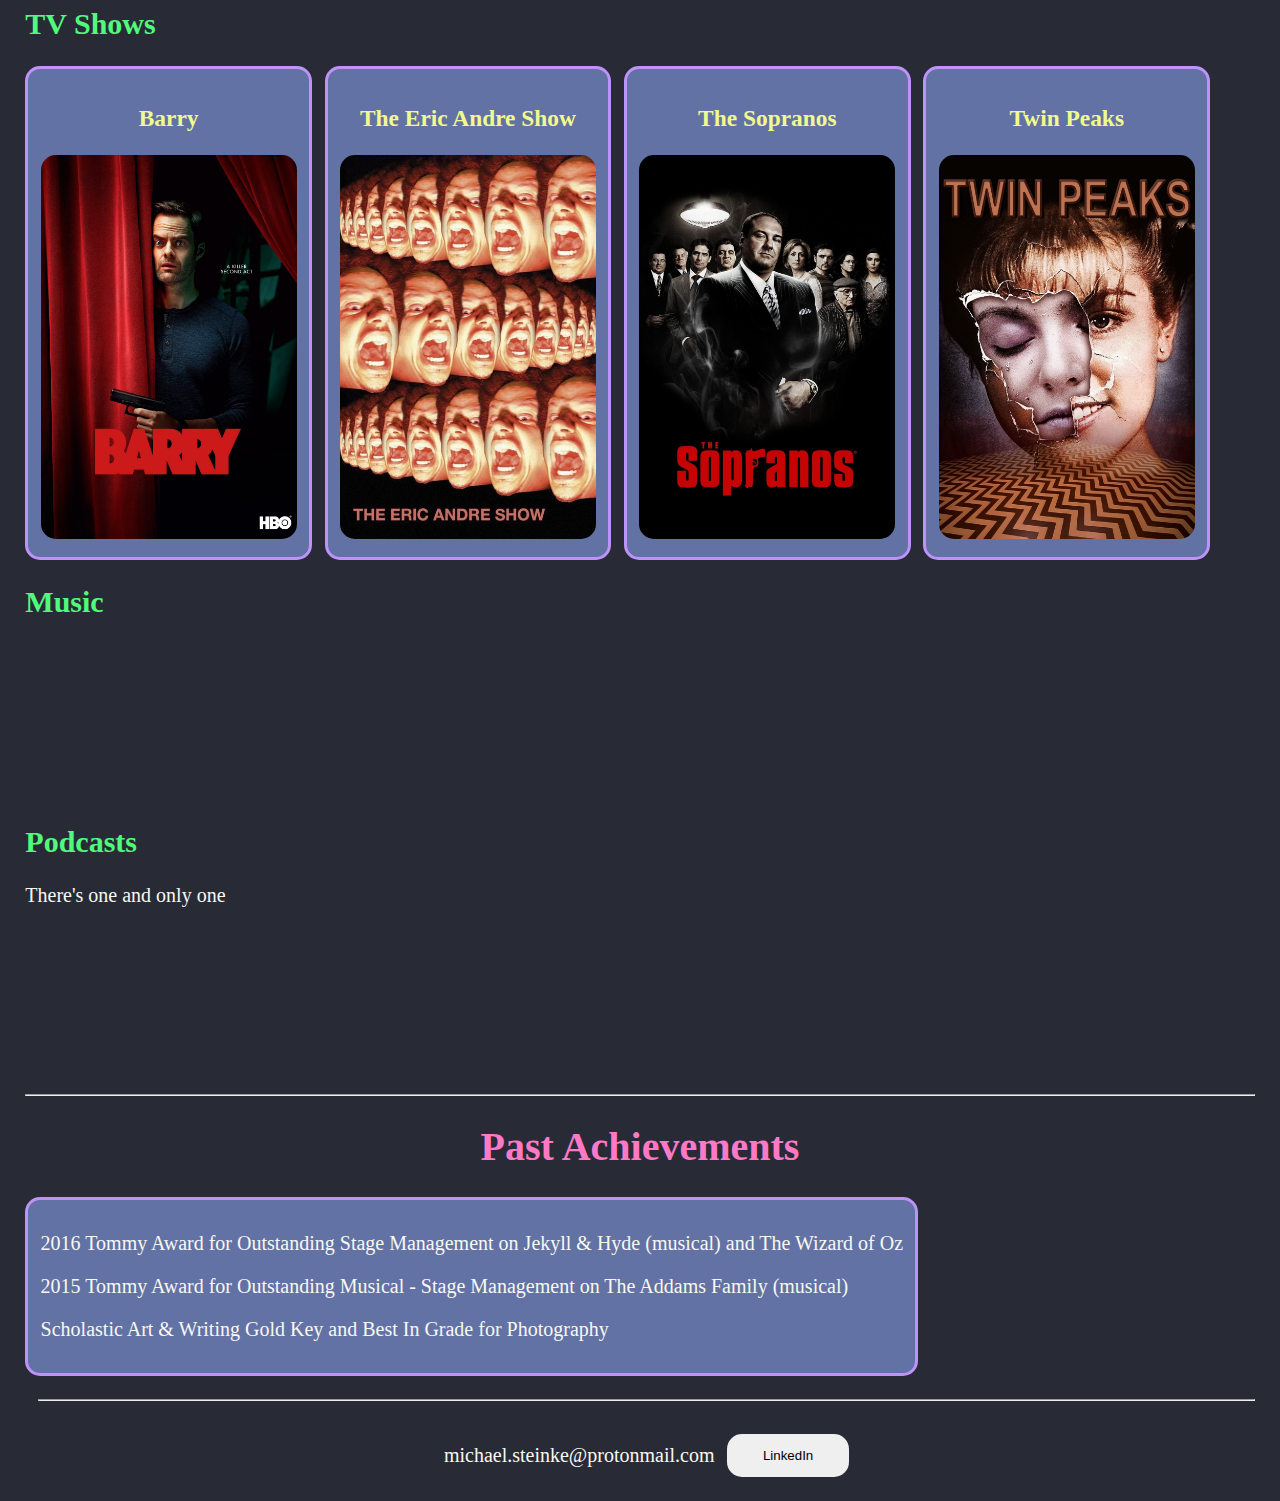
==== commit 4114be62: "General update" ====
--- a/about.html
+++ b/about.html
@@ -95,7 +95,7 @@
     <hr>
 
     <h1>Past Achievements</h1>
-    <div class="card">
+    <div class="card" id="text-card">
         <p>2016 Tommy Award for Outstanding Stage Management on Jekyll & Hyde (musical) and The Wizard of Oz</p>
         <p>2015 Tommy Award for Outstanding Musical - Stage Management on The Addams Family (musical)</p>
         <p>Scholastic Art & Writing Gold Key and Best In Grade for Photography</p>
--- a/styles/style.css
+++ b/styles/style.css
@@ -4,6 +4,7 @@
     margin: 1%;
     font-size: calc(15px + 0.390625vw); /* https://matthewjamestaylor.com/responsive-font-size */
     background-color: #282a36;
+    padding-bottom: 10vh;
 }
 
 img {
@@ -39,18 +40,41 @@
     color: #ffb86c;
 }
 
+hr {
+    color: #44475a; 
+}
+
 /* ID */
 #header-element {
     display: inline;
 }
 
 #footer-element {
-    position: fixed;
+    position: static;
     bottom: 0;
     left: 50%;
 }
 
+#text-card {
+    /* display: flex;
+    justify-content: center;
+    align-items: center; */
+    margin-bottom: 1%;
+}
+
 /* Classes */
+.header {
+    width: 100%;
+}
+
+.footer {
+    width: 100%;
+    height: 10vh;
+    display: flex;
+    justify-content: center;
+    align-items: center;
+}
+
 .tablink {
     float: right;
     border-radius: 15px;
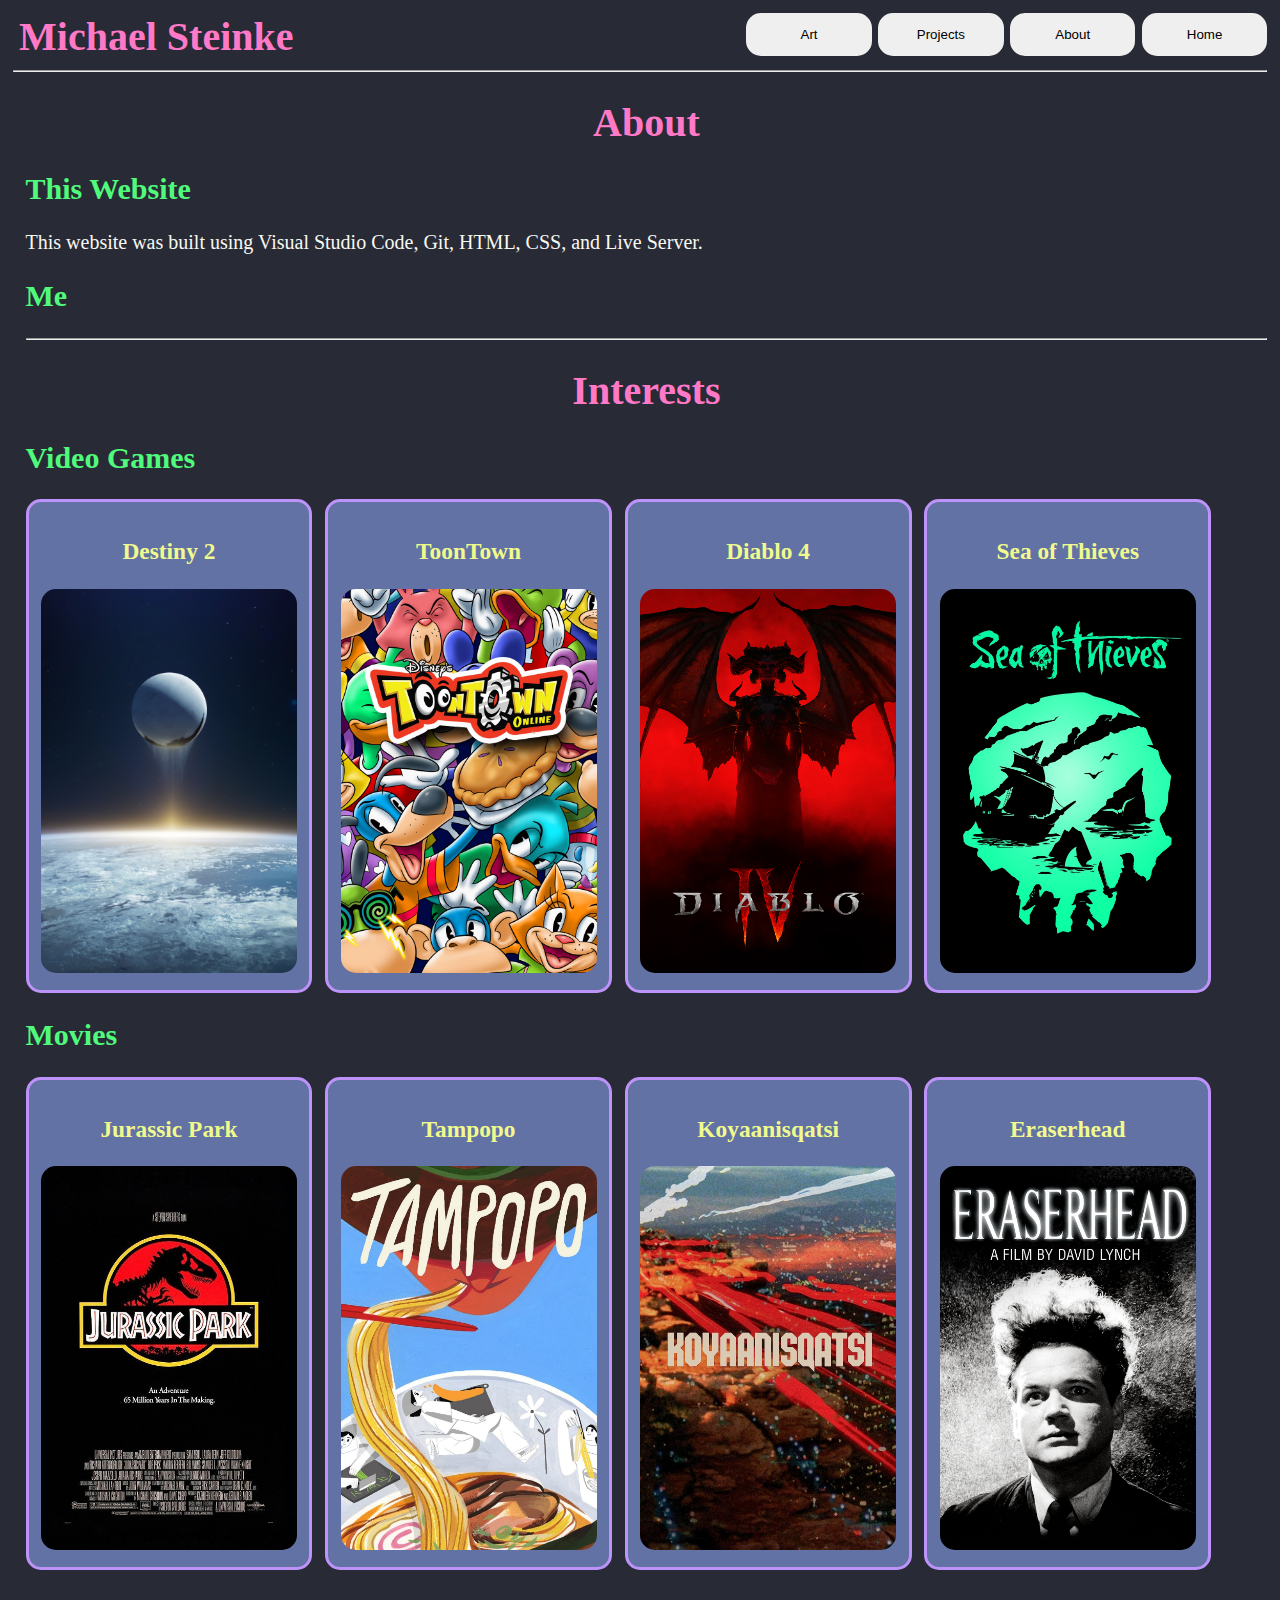
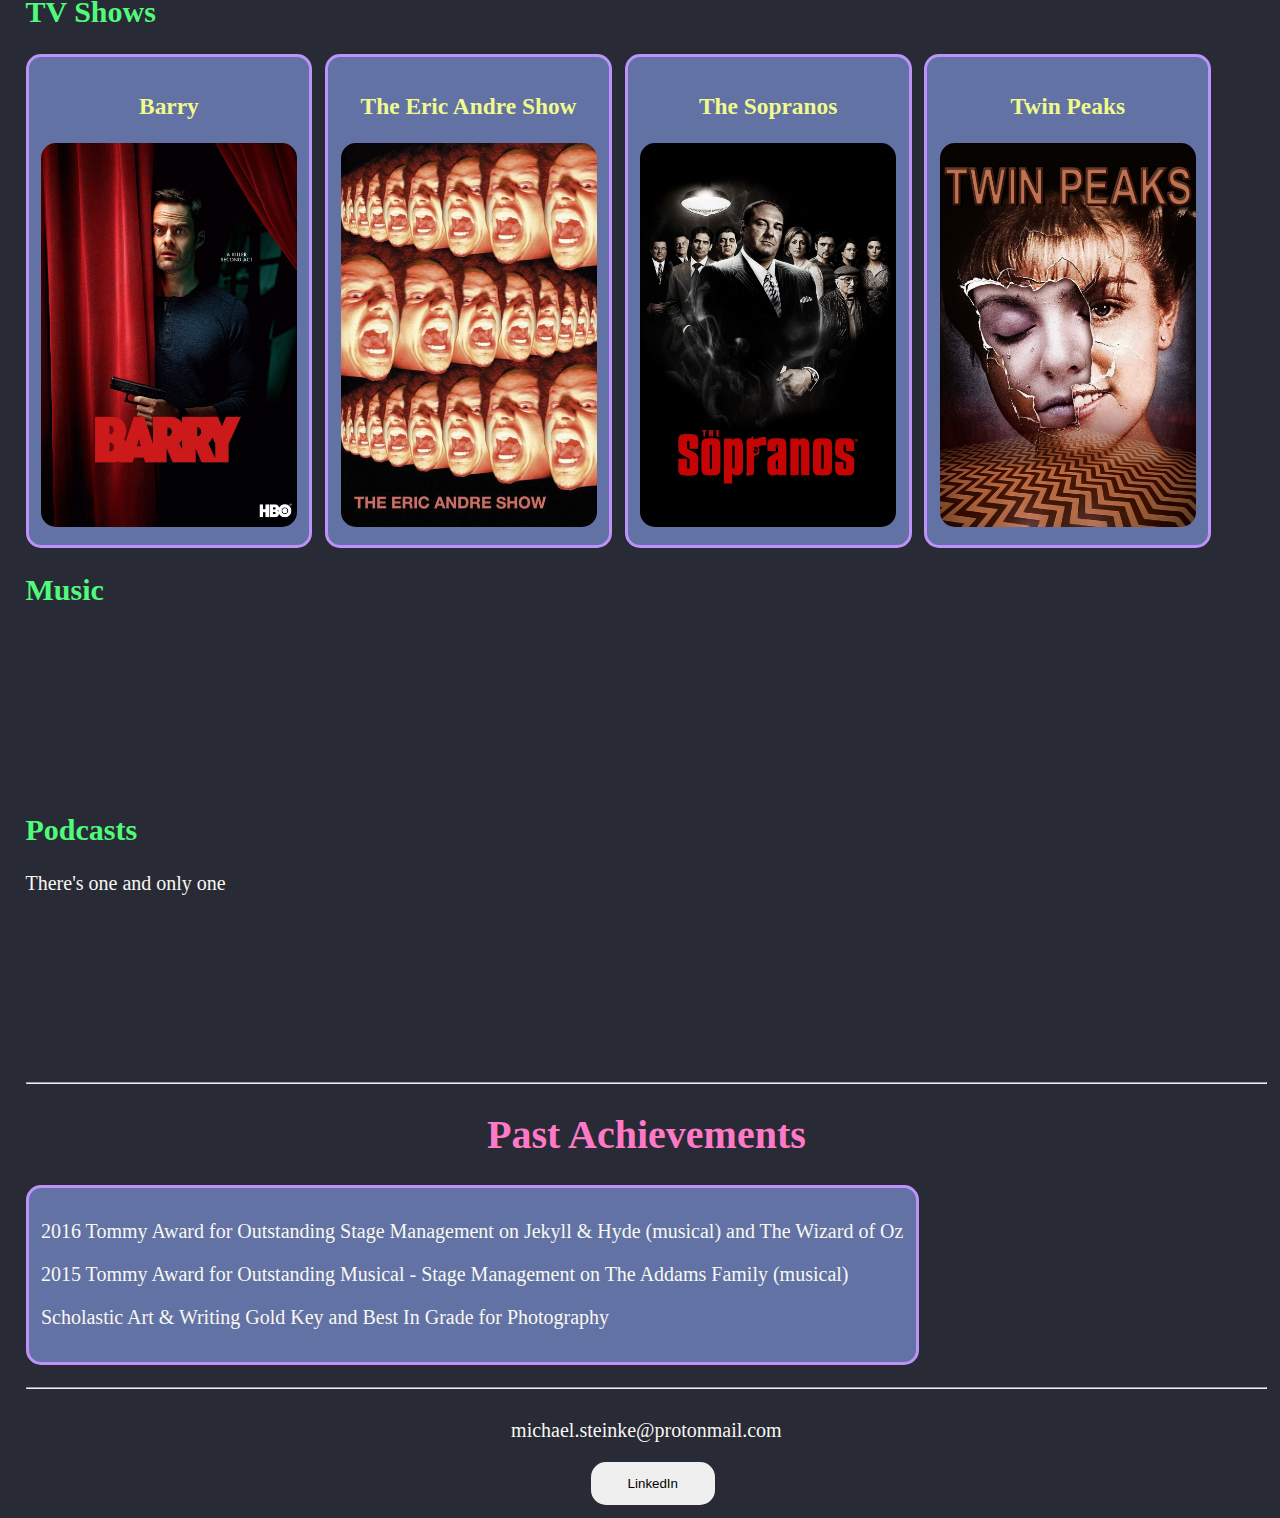
==== commit 80d8e597: "Fixed footer" ====
--- a/about.html
+++ b/about.html
@@ -11,96 +11,96 @@
     </script>
 <body>
     <div id="header"></div> </head>
+    <div class="content">
+        <h1>About</h1>
+        <h2>This Website</h2>
+        <p>This website was built using Visual Studio Code, Git, HTML, CSS, and Live Server.</p>
+        <h2>Me</h2>
+        <p></p>
+        <hr>
+        <h1>Interests</h1>
 
-    <h1>About</h1>
-    <h2>This Website</h2>
-    <p>This website was built using Visual Studio Code, Git, HTML, CSS, and Live Server.</p>
-    <h2>Me</h2>
-    <p></p>
-    <hr>
-    <h1>Interests</h1>
+        <h2>Video Games</h2>
+        <div class="card-container">
+            <div class="card">
+                <h3>Destiny 2</h3>
+                <img src="images/games/destiny2.jpg">
+            </div>
+            <div class="card">
+                <h3>ToonTown</h3>
+                <img src="images/games/toontown.jpg">
+            </div>
+            <div class="card">
+                <h3>Diablo 4</h3>
+                <img src="images/games/diablo4.jpg">
+            </div>
+            <div class="card">
+                <h3>Sea of Thieves</h3>
+                <img src="images/games/sot.jpg">
+            </div>
+        </div>
 
-    <h2>Video Games</h2>
-    <div class="card-container">
-        <div class="card">
-            <h3>Destiny 2</h3>
-            <img src="images/games/destiny2.jpg">
+        <h2>Movies</h2>
+        <div class="card-container">
+            <div class="card">
+                <h3>Jurassic Park</h3>
+                <img src="images/movies/jurassic park.jpg">
+            </div>
+            <div class="card">
+                <h3>Tampopo</h3>
+                <img src="images/movies/tampopo.jpg">
+            </div>
+            <div class="card">
+                <h3>Koyaanisqatsi</h3>
+                <img src="images/movies/koyaanisqatsi.jpg">
+            </div>
+            <div class="card">
+                <h3>Eraserhead</h3>
+                <img src="images/movies/eraserhead.jpg">
+            </div>
         </div>
-        <div class="card">
-            <h3>ToonTown</h3>
-            <img src="images/games/toontown.jpg">
+
+        <h2>TV Shows</h2>
+        <div class="card-container">
+            <div class="card">
+                <h3>Barry</h3>
+                <img src="images/tv shows/barry.jpg">
+            </div>
+            <div class="card">
+                <h3>The Eric Andre Show</h3>
+                <img src="images/tv shows/teas.jpg">
+            </div>
+            <div class="card">
+                <h3>The Sopranos</h3>
+                <img src="images/tv shows/the sopranos.jpg">
+            </div>
+            <div class="card">
+                <h3>Twin Peaks</h3>
+                <img src="images/tv shows/twin peaks.jpg">
+            </div>
         </div>
-        <div class="card">
-            <h3>Diablo 4</h3>
-            <img src="images/games/diablo4.jpg">
+        
+        <h2>Music</h2>
+        <div class="card-container">
+            <div><iframe style="border-radius:12px" src="https://open.spotify.com/embed/artist/5DD5GZd4ElmQTy9NleMvKJ?utm_source=generator" width="100%" height="152" frameBorder="0" allowfullscreen="" allow="autoplay; clipboard-write; encrypted-media; fullscreen; picture-in-picture" loading="lazy"></iframe></div>
+            <div><iframe style="border-radius:12px" src="https://open.spotify.com/embed/artist/3CkvROUTQ6nRi9yQOcsB50?utm_source=generator" width="100%" height="152" frameBorder="0" allowfullscreen="" allow="autoplay; clipboard-write; encrypted-media; fullscreen; picture-in-picture" loading="lazy"></iframe></div>
+            <div><iframe style="border-radius:12px" src="https://open.spotify.com/embed/artist/69lxxQvsfAIoQbB20bEPFC?utm_source=generator&theme=0" width="100%" height="152" frameBorder="0" allowfullscreen="" allow="autoplay; clipboard-write; encrypted-media; fullscreen; picture-in-picture" loading="lazy"></iframe></div>
+            <div><iframe style="border-radius:12px" src="https://open.spotify.com/embed/artist/2LvhyFvUCDJ7gFuEBOcrM8?utm_source=generator&theme=0" width="100%" height="152" frameBorder="0" allowfullscreen="" allow="autoplay; clipboard-write; encrypted-media; fullscreen; picture-in-picture" loading="lazy"></iframe></div>
         </div>
-        <div class="card">
-            <h3>Sea of Thieves</h3>
-            <img src="images/games/sot.jpg">
+
+        <h2>Podcasts</h2>
+        <p>There's one and only one</p>
+        <iframe style="border-radius:12px" src="https://open.spotify.com/embed/show/5Sffly5o4mPetmnTR9zsWh?utm_source=generator" width="100%" height="152" frameBorder="0" allowfullscreen="" allow="autoplay; clipboard-write; encrypted-media; fullscreen; picture-in-picture" loading="lazy"></iframe>
+        
+        <hr>
+
+        <h1>Past Achievements</h1>
+        <div class="card" id="text-card">
+            <p>2016 Tommy Award for Outstanding Stage Management on Jekyll & Hyde (musical) and The Wizard of Oz</p>
+            <p>2015 Tommy Award for Outstanding Musical - Stage Management on The Addams Family (musical)</p>
+            <p>Scholastic Art & Writing Gold Key and Best In Grade for Photography</p>
         </div>
     </div>
-
-    <h2>Movies</h2>
-    <div class="card-container">
-        <div class="card">
-            <h3>Jurassic Park</h3>
-            <img src="images/movies/jurassic park.jpg">
-        </div>
-        <div class="card">
-            <h3>Tampopo</h3>
-            <img src="images/movies/tampopo.jpg">
-        </div>
-        <div class="card">
-            <h3>Koyaanisqatsi</h3>
-            <img src="images/movies/koyaanisqatsi.jpg">
-        </div>
-        <div class="card">
-            <h3>Eraserhead</h3>
-            <img src="images/movies/eraserhead.jpg">
-        </div>
-    </div>
-
-    <h2>TV Shows</h2>
-    <div class="card-container">
-        <div class="card">
-            <h3>Barry</h3>
-            <img src="images/tv shows/barry.jpg">
-        </div>
-        <div class="card">
-            <h3>The Eric Andre Show</h3>
-            <img src="images/tv shows/teas.jpg">
-        </div>
-        <div class="card">
-            <h3>The Sopranos</h3>
-            <img src="images/tv shows/the sopranos.jpg">
-        </div>
-        <div class="card">
-            <h3>Twin Peaks</h3>
-            <img src="images/tv shows/twin peaks.jpg">
-        </div>
-    </div>
-    
-    <h2>Music</h2>
-    <div class="card-container">
-        <div><iframe style="border-radius:12px" src="https://open.spotify.com/embed/artist/5DD5GZd4ElmQTy9NleMvKJ?utm_source=generator" width="100%" height="152" frameBorder="0" allowfullscreen="" allow="autoplay; clipboard-write; encrypted-media; fullscreen; picture-in-picture" loading="lazy"></iframe></div>
-        <div><iframe style="border-radius:12px" src="https://open.spotify.com/embed/artist/3CkvROUTQ6nRi9yQOcsB50?utm_source=generator" width="100%" height="152" frameBorder="0" allowfullscreen="" allow="autoplay; clipboard-write; encrypted-media; fullscreen; picture-in-picture" loading="lazy"></iframe></div>
-        <div><iframe style="border-radius:12px" src="https://open.spotify.com/embed/artist/69lxxQvsfAIoQbB20bEPFC?utm_source=generator&theme=0" width="100%" height="152" frameBorder="0" allowfullscreen="" allow="autoplay; clipboard-write; encrypted-media; fullscreen; picture-in-picture" loading="lazy"></iframe></div>
-        <div><iframe style="border-radius:12px" src="https://open.spotify.com/embed/artist/2LvhyFvUCDJ7gFuEBOcrM8?utm_source=generator&theme=0" width="100%" height="152" frameBorder="0" allowfullscreen="" allow="autoplay; clipboard-write; encrypted-media; fullscreen; picture-in-picture" loading="lazy"></iframe></div>
-    </div>
-
-    <h2>Podcasts</h2>
-    <p>There's one and only one</p>
-    <iframe style="border-radius:12px" src="https://open.spotify.com/embed/show/5Sffly5o4mPetmnTR9zsWh?utm_source=generator" width="100%" height="152" frameBorder="0" allowfullscreen="" allow="autoplay; clipboard-write; encrypted-media; fullscreen; picture-in-picture" loading="lazy"></iframe>
-    
-    <hr>
-
-    <h1>Past Achievements</h1>
-    <div class="card" id="text-card">
-        <p>2016 Tommy Award for Outstanding Stage Management on Jekyll & Hyde (musical) and The Wizard of Oz</p>
-        <p>2015 Tommy Award for Outstanding Musical - Stage Management on The Addams Family (musical)</p>
-        <p>Scholastic Art & Writing Gold Key and Best In Grade for Photography</p>
-    </div>
-
     <div id="footer"></div>
 </body>
 </html>--- a/styles/style.css
+++ b/styles/style.css
@@ -1,10 +1,9 @@
 /* Elements */
 body, html {
     height: 100%;
-    margin: 1%;
+    margin: 0.5%;
     font-size: calc(15px + 0.390625vw); /* https://matthewjamestaylor.com/responsive-font-size */
     background-color: #282a36;
-    padding-bottom: 10vh;
 }
 
 img {
@@ -47,11 +46,11 @@
 /* ID */
 #header-element {
     display: inline;
+    margin-left: 0.5vw;
 }
 
 #footer-element {
     position: static;
-    bottom: 0;
     left: 50%;
 }
 
@@ -67,10 +66,17 @@
     width: 100%;
 }
 
+.content {
+    min-height: 85%;
+
+}
+
 .footer {
     width: 100%;
-    height: 10vh;
+    height: 10%;
+    padding-bottom: 1%;
     display: flex;
+    flex-direction: column;
     justify-content: center;
     align-items: center;
 }
